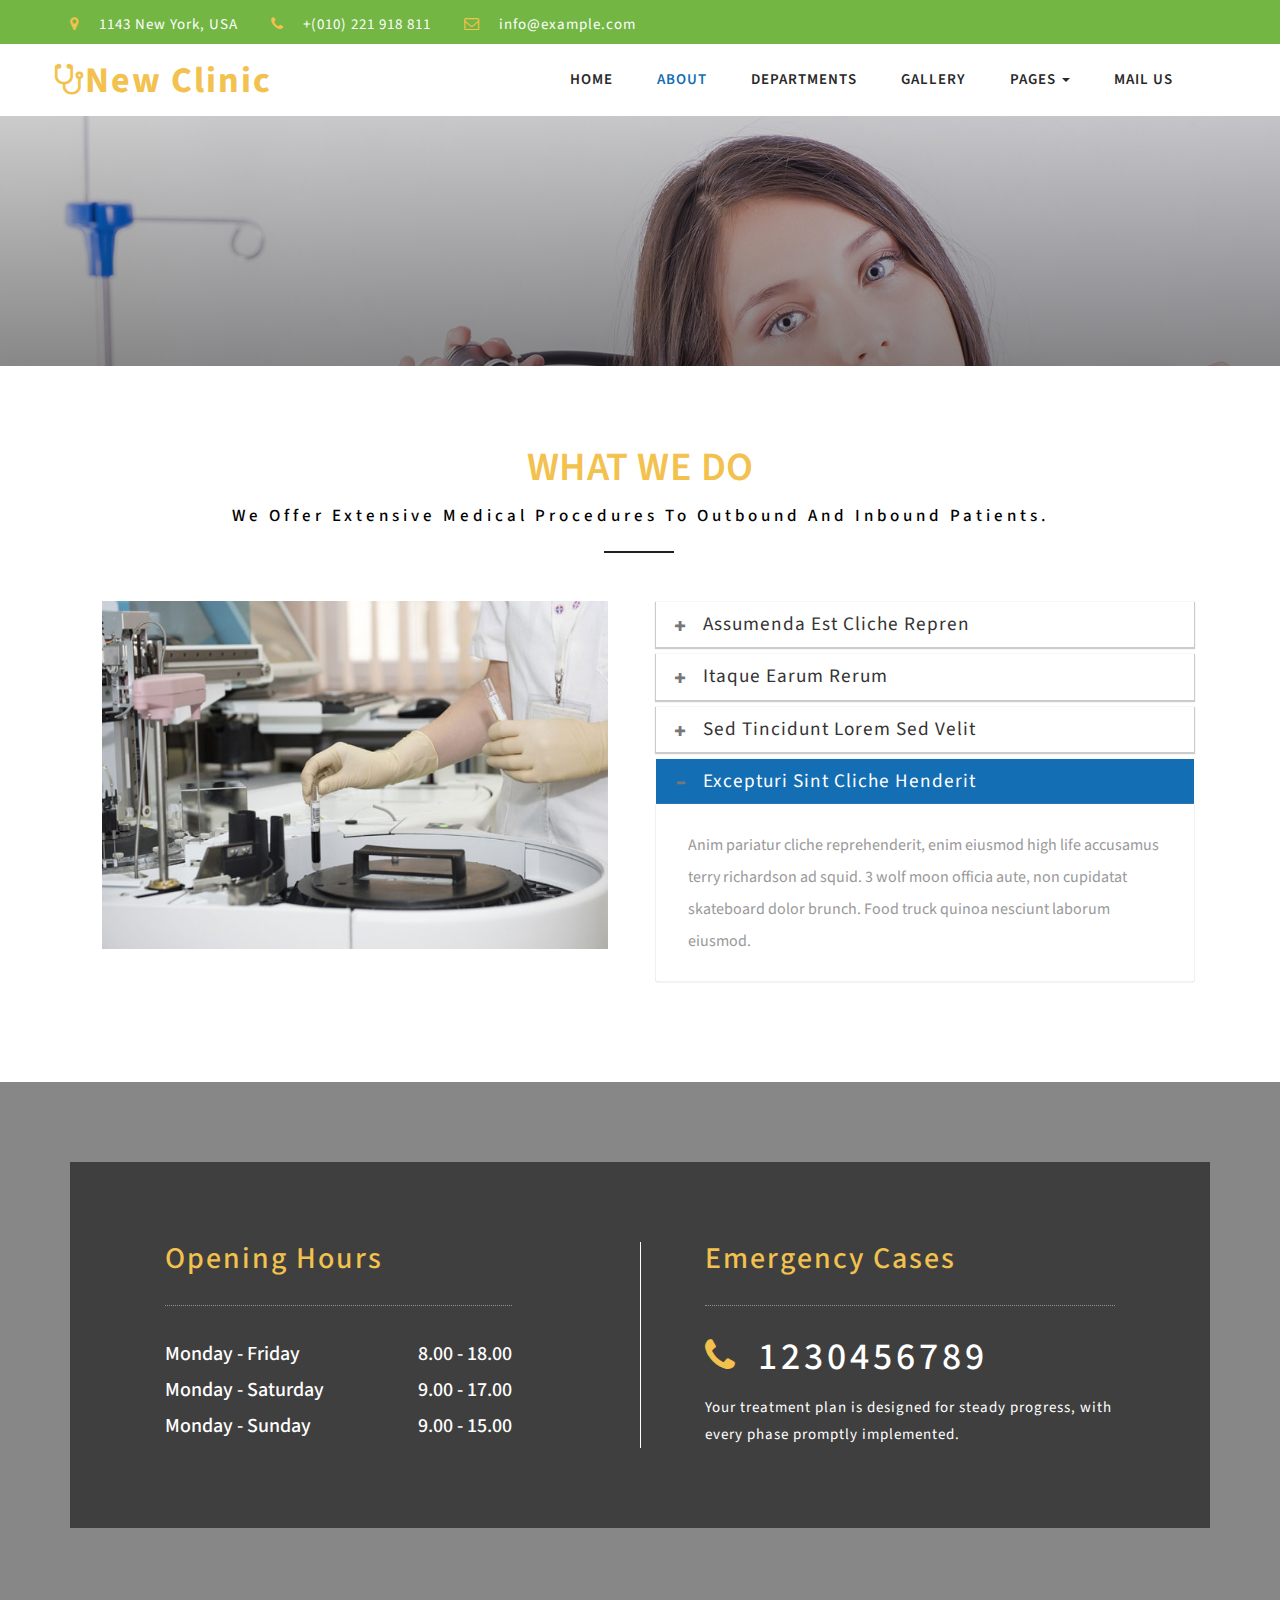
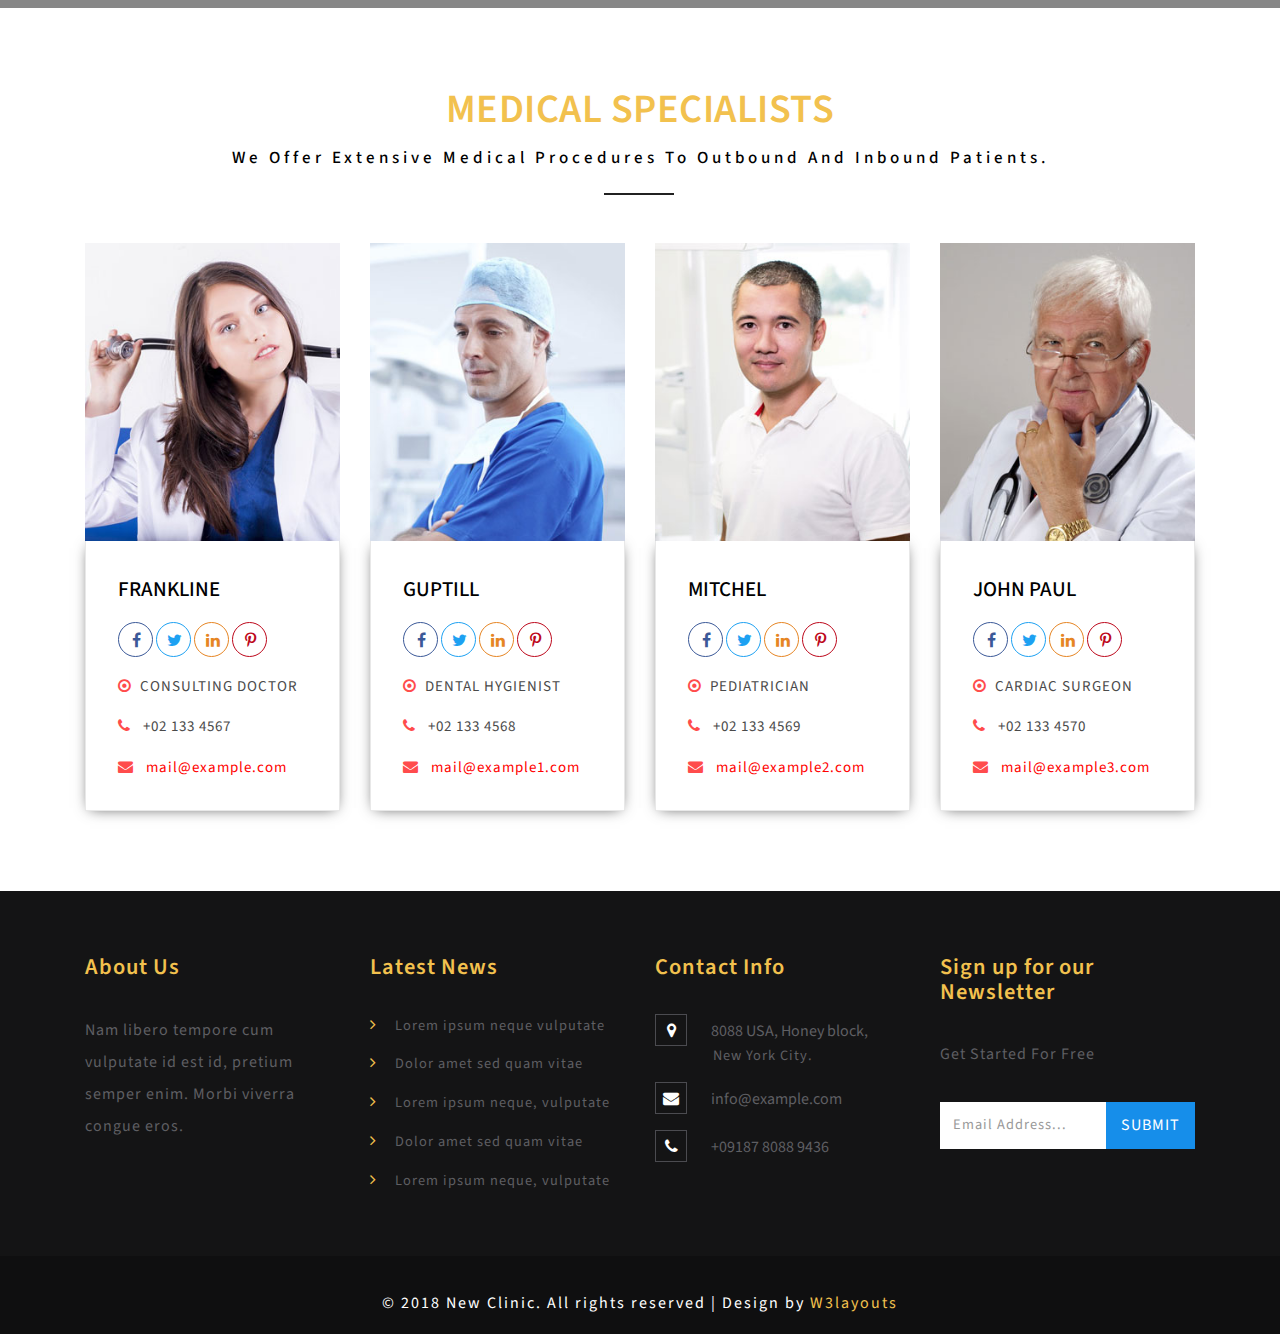
==== about.html @ 9a163ddb "First Commit" ====
<!--
Author: W3layouts
Author URL: http://w3layouts.com
License: Creative Commons Attribution 3.0 Unported
License URL: http://creativecommons.org/licenses/by/3.0/
-->
<!DOCTYPE html>
<html>

<head>
	<title>New Clinic a Medical Category Bootstrap Responsive Web Template | About :: W3layouts </title>
	<!--/tags -->
	<meta name="viewport" content="width=device-width, initial-scale=1">
	<meta http-equiv="Content-Type" content="text/html; charset=utf-8" />
	<meta name="keywords" content="New Clinic Responsive web template, Bootstrap Web Templates, Flat Web Templates, Android Compatible web template,
Smartphone Compatible web template, free webdesigns for Nokia, Samsung, LG, SonyEricsson, Motorola web design" />
	<script type="application/x-javascript">
		addEventListener("load", function () {
			setTimeout(hideURLbar, 0);
		}, false);

		function hideURLbar() {
			window.scrollTo(0, 1);
		}
	</script>
	<!--//tags -->
	<link href="css/bootstrap.css" rel="stylesheet" type="text/css" media="all" />
	<link href="css/style.css" rel="stylesheet" type="text/css" media="all" />
	<link href="css/appointment_style.css" rel="stylesheet" type="text/css" media="all" />
	<link href="css/font-awesome.css" rel="stylesheet">
	<!-- //for bootstrap working -->
	<link href="//fonts.googleapis.com/css?family=Source+Sans+Pro:300,300i,400,400i,600,600i,700" rel="stylesheet">
</head>

<body>
	<!-- header -->
	<div class="header" id="home">
		<div class="top_menu_w3layouts">
<div class="container">
			<div class="header_left">
				<ul>
					<li><i class="fa fa-map-marker" aria-hidden="true"></i> 1143 New York, USA</li>
					<li><i class="fa fa-phone" aria-hidden="true"></i> +(010) 221 918 811</li>
					<li><i class="fa fa-envelope-o" aria-hidden="true"></i> <a href="mailto:info@example.com">info@example.com</a></li>
				</ul>
			</div>
			<!-- <div class="header_right">
				<ul class="forms_right">
					<li><a href="appointment.html"> Make an Appointment</a> </li>
				</ul>
			</div> -->
			<div class="clearfix"> </div>
			</div>
		</div>

		<div class="content white">
			<nav class="navbar navbar-default" role="navigation">
				<div class="container">
					<div class="navbar-header">
						<button type="button" class="navbar-toggle" data-toggle="collapse" data-target="#bs-example-navbar-collapse-1">
					<span class="sr-only">Toggle navigation</span>
					<span class="icon-bar"></span>
					<span class="icon-bar"></span>
					<span class="icon-bar"></span>
				</button>
						<a class="navbar-brand" href="index.html">
							<h1><span class="fa fa-stethoscope" aria-hidden="true"></span>New Clinic </h1>
						</a>
					</div>
					<!--/.navbar-header-->
					<div class="collapse navbar-collapse" id="bs-example-navbar-collapse-1">
						<nav>
							<ul class="nav navbar-nav">
								<li><a href="index.html">Home</a></li>
								<li><a href="about.html" class="active">About</a></li>

								<li><a href="departments.html">Departments</a></li>
								<li><a href="gallery.html">Gallery</a></li>
								<li class="dropdown">
									<a href="#" class="dropdown-toggle" data-toggle="dropdown">Pages <b class="caret"></b></a>
									<ul class="dropdown-menu">
										<li><a href="codes.html">Codes</a></li>
										<li class="divider"></li>
										<li><a href="icons.html">Icons</a></li>
										<li class="divider"></li>

									</ul>
								</li>
								<li><a href="mail.html">Mail Us</a></li>
							</ul>
						</nav>
					</div>
					<!--/.navbar-collapse-->
					<!--/.navbar-->
				</div>
			</nav>
		</div>
	</div>
	<!-- banner -->
<div class="banner_inner_content_agile_w3l">

</div>
	<!--//banner -->
	<!-- about -->
	<div class="about">
		<div class="container">
			<h3 class="heading-agileinfo">What We Do<span>We offer extensive medical procedures to outbound and inbound patients.</span></h3>
			<div class="col-md-6 about-w3right">
				<img src="images/g6.jpg" class="img-responsive" alt="" />
			</div>
			<div class="col-md-6 about-w3left">
				<div class="panel-group" id="accordion" role="tablist" aria-multiselectable="true">
					<div class="panel panel-default">
						<div class="panel-heading" role="tab" id="headingOne">
							<h5 class="panel-title asd">
								<a class="pa_italic collapsed" role="button" data-toggle="collapse" data-parent="#accordion" href="#collapseOne" aria-expanded="false"
								    aria-controls="collapseOne">
								<span class="glyphicon glyphicon-plus" aria-hidden="true"></span><i class="glyphicon glyphicon-minus" aria-hidden="true"></i>assumenda est cliche repren
							</a>
							</h5>
						</div>
						<div id="collapseOne" class="panel-collapse collapse" role="tabpanel" aria-labelledby="headingOne" aria-expanded="false"
						    style="height: 0px;">
							<div class="panel-body panel_text">
								Anim pariatur cliche reprehenderit, enim eiusmod high life accusamus terry richardson ad squid. 3 wolf moon officia aute,
								non cupidatat skateboard dolor brunch. Food truck quinoa nesciunt laborum eiusmod.
							</div>
						</div>
					</div>
					<div class="panel panel-default">
						<div class="panel-heading" role="tab" id="headingTwo">
							<h5 class="panel-title asd">
								<a class="pa_italic collapsed" role="button" data-toggle="collapse" data-parent="#accordion" href="#collapseTwo" aria-expanded="false"
								    aria-controls="collapseTwo">
								<span class="glyphicon glyphicon-plus" aria-hidden="true"></span><i class="glyphicon glyphicon-minus" aria-hidden="true"></i>Itaque earum rerum
							</a>
							</h5>
						</div>
						<div id="collapseTwo" class="panel-collapse collapse" role="tabpanel" aria-labelledby="headingTwo" aria-expanded="false"
						    style="height: 0px;">
							<div class="panel-body panel_text">
								Anim pariatur cliche reprehenderit, enim eiusmod high life accusamus terry richardson ad squid. 3 wolf moon officia aute,
								non cupidatat skateboard dolor brunch. Food truck quinoa nesciunt laborum eiusmod.
							</div>
						</div>
					</div>
					<div class="panel panel-default">
						<div class="panel-heading" role="tab" id="headingThree">
							<h5 class="panel-title asd">
								<a class="pa_italic collapsed" role="button" data-toggle="collapse" data-parent="#accordion" href="#collapseThree" aria-expanded="false"
								    aria-controls="collapseThree">
								<span class="glyphicon glyphicon-plus" aria-hidden="true"></span><i class="glyphicon glyphicon-minus" aria-hidden="true"></i>Sed tincidunt lorem sed velit
							</a>
							</h5>
						</div>
						<div id="collapseThree" class="panel-collapse collapse" role="tabpanel" aria-labelledby="headingThree" aria-expanded="false"
						    style="height: 0px;">
							<div class="panel-body panel_text">
								Anim pariatur cliche reprehenderit, enim eiusmod high life accusamus terry richardson ad squid. 3 wolf moon officia aute,
								non cupidatat skateboard dolor brunch. Food truck quinoa nesciunt laborum eiusmod.
							</div>
						</div>
					</div>
					<div class="panel panel-default">
						<div class="panel-heading" role="tab" id="headingFour">
							<h5 class="panel-title asd">
								<a class="pa_italic" role="button" data-toggle="collapse" data-parent="#accordion" href="#collapseFour" aria-expanded="true"
								    aria-controls="collapseFour">
								<span class="glyphicon glyphicon-plus" aria-hidden="true"></span><i class="glyphicon glyphicon-minus" aria-hidden="true"></i>excepturi sint cliche henderit
							</a>
							</h5>
						</div>
						<div id="collapseFour" class="panel-collapse collapse in" role="tabpanel" aria-labelledby="headingFour" aria-expanded="true">
							<div class="panel-body panel_text">
								Anim pariatur cliche reprehenderit, enim eiusmod high life accusamus terry richardson ad squid. 3 wolf moon officia aute,
								non cupidatat skateboard dolor brunch. Food truck quinoa nesciunt laborum eiusmod.
							</div>
						</div>
					</div>
				</div>
			</div>
			<div class="clearfix"> </div>
		</div>
	</div>
<!-- //about -->
<!-- emergency_cases -->
	<div class="emergency_cases_w3ls">
		<div class="emergency_cases_bt">
			<div class="container">
				<div class="emergency_cases_top">
					<div class="col-md-6 emergency_cases_w3ls_left">
						<h4>Opening Hours</h4>
						<h6>Monday - Friday&nbsp;<span class="eme">8.00 - 18.00</span></h6>
						<h6>Monday - Saturday&nbsp;<span class="eme">9.00 - 17.00</span></h6>
						<h6>Monday - Sunday&nbsp;<span class="eme">9.00 - 15.00</span></h6>
					</div>
					<div class="col-md-6 emergency_cases_w3ls_right">
						<h4>Emergency Cases</h4>
						<h5><i class="fa fa-phone" aria-hidden="true"></i>1230456789</h5>
						<p>Your treatment plan is designed for steady progress, with every phase promptly implemented.</p>
					</div>
					<div class="clearfix"></div>
				</div>
			</div>
		</div>
	</div>
<!-- //emergency_cases -->
<!-- team -->
<div class="team">
	<div class="container">
		<h3 class="heading-agileinfo">Medical Specialists<span>We offer extensive medical procedures to outbound and inbound patients.</span></h3>
		<div class="teamgrids">
			<div class="col-md-3 teamgrid1">
				<img src="images/t1.jpg" class="img-responsive" alt="" />
				<div class="teaminfo">
					<h3>Frankline</h3>
					<div class="team-social">
						<a href="#"><i class="fa fa-facebook"></i></a>
						<a href="#"><i class="fa fa-twitter"></i></a>
						<a href="#"><i class="fa fa-linkedin"></i></a>
						<a href="#"><i class="fa fa-pinterest-p"></i></a>
					</div>
					<p><i class="fa fa-dot-circle-o" aria-hidden="true"></i>CONSULTING DOCTOR</p>
					<p><i class="fa fa-phone" aria-hidden="true"></i> +02 133 4567</p>
					<p><i class="fa fa-envelope" aria-hidden="true"></i><a href="mailto:info@example.com"> mail@example.com</a></p>
				</div>
			</div>
			<div class="col-md-3 teamgrid1">
				<img src="images/t2.jpg" class="img-responsive" alt="" />
				<div class="teaminfo">
					<h3>Guptill</h3>
					<div class="team-social">
						<a href="#"><i class="fa fa-facebook"></i></a>
						<a href="#"><i class="fa fa-twitter"></i></a>
						<a href="#"><i class="fa fa-linkedin"></i></a>
						<a href="#"><i class="fa fa-pinterest-p"></i></a>
					</div>
					<p><i class="fa fa-dot-circle-o" aria-hidden="true"></i>DENTAL HYGIENIST</p>
					<p><i class="fa fa-phone" aria-hidden="true"></i> +02 133 4568</p>
					<p><i class="fa fa-envelope" aria-hidden="true"></i><a href="mailto:info@example.com"> mail@example1.com</a></p>
				</div>
			</div>
			<div class="col-md-3 teamgrid1">
				<img src="images/t3.jpg" class="img-responsive" alt="" />
				<div class="teaminfo">
					<h3>Mitchel</h3>
					<div class="team-social">
						<a href="#"><i class="fa fa-facebook"></i></a>
						<a href="#"><i class="fa fa-twitter"></i></a>
						<a href="#"><i class="fa fa-linkedin"></i></a>
						<a href="#"><i class="fa fa-pinterest-p"></i></a>
					</div>
					<p><i class="fa fa-dot-circle-o" aria-hidden="true"></i>PEDIATRICIAN</p>
					<p><i class="fa fa-phone" aria-hidden="true"></i> +02 133 4569</p>
					<p><i class="fa fa-envelope" aria-hidden="true"></i><a href="mailto:info@example.com"> mail@example2.com</a></p>
				</div>
			</div>
			<div class="col-md-3 teamgrid1">
				<img src="images/t4.jpg" class="img-responsive" alt="" />
				<div class="teaminfo">
					<h3>John Paul</h3>
					<div class="team-social">
						<a href="#"><i class="fa fa-facebook"></i></a>
						<a href="#"><i class="fa fa-twitter"></i></a>
						<a href="#"><i class="fa fa-linkedin"></i></a>
						<a href="#"><i class="fa fa-pinterest-p"></i></a>
					</div>
					<p><i class="fa fa-dot-circle-o" aria-hidden="true"></i>CARDIAC SURGEON</p>
					<p><i class="fa fa-phone" aria-hidden="true"></i> +02 133 4570</p>
					<p><i class="fa fa-envelope" aria-hidden="true"></i><a href="mailto:info@example.com"> mail@example3.com</a></p>
				</div>
			</div>
			<div class="clearfix"></div>
		</div>
	</div>
</div>
<!-- //team -->
<!-- footer -->
	<div class="footer_top_agile_w3ls">
		<div class="container">
			<div class="col-md-3 footer_grid">
				<h3>About Us</h3>
				<p>Nam libero tempore cum vulputate id est id, pretium semper enim. Morbi viverra congue eros.

				</p>

			</div>
			<div class="col-md-3 footer_grid">
				<h3>Latest News</h3>
				<ul class="footer_grid_list">
					<li><i class="fa fa-angle-right" aria-hidden="true"></i>
						<a href="#" data-toggle="modal" data-target="#myModal">Lorem ipsum neque vulputate </a>
					</li>
					<li><i class="fa fa-angle-right" aria-hidden="true"></i>
						<a href="#" data-toggle="modal" data-target="#myModal">Dolor amet sed quam vitae</a>
					</li>
					<li><i class="fa fa-angle-right" aria-hidden="true"></i>
						<a href="#" data-toggle="modal" data-target="#myModal">Lorem ipsum neque, vulputate </a>
					</li>
					<li><i class="fa fa-angle-right" aria-hidden="true"></i>
						<a href="#" data-toggle="modal" data-target="#myModal">Dolor amet sed quam vitae</a>
					</li>
					<li><i class="fa fa-angle-right" aria-hidden="true"></i>
						<a href="#" data-toggle="modal" data-target="#myModal">Lorem ipsum neque, vulputate </a>
					</li>
				</ul>
			</div>
			<div class="col-md-3 footer_grid">
				<h3>Contact Info</h3>
				<ul class="address">
					<li><i class="fa fa-map-marker" aria-hidden="true"></i>8088 USA, Honey block, <span>New York City.</span></li>
					<li><i class="fa fa-envelope" aria-hidden="true"></i><a href="mailto:info@example.com">info@example.com</a></li>
					<li><i class="fa fa-phone" aria-hidden="true"></i>+09187 8088 9436</li>
				</ul>
			</div>
			<div class="col-md-3 footer_grid ">
				<h3>Sign up for our Newsletter</h3>
				<p>Get Started For Free</p>
				<div class="footer_grid_right">

					<form action="#" method="post">
						<input type="email" name="Email" placeholder="Email Address..." required="">
						<input type="submit" value="Submit">
					</form>
				</div>
			</div>
			<div class="clearfix"> </div>

		</div>
	</div>
	<div class="footer_wthree_agile">
		<p>© 2018 New Clinic. All rights reserved | Design by <a href="http://w3layouts.com">W3layouts</a></p>

	</div>
<!-- //footer -->
<!-- bootstrap-modal-pop-up -->
	<div class="modal video-modal fade" id="myModal" tabindex="-1" role="dialog" aria-labelledby="myModal">
		<div class="modal-dialog" role="document">
			<div class="modal-content">
				<div class="modal-header">
					New Clinic
					<button type="button" class="close" data-dismiss="modal" aria-label="Close"><span aria-hidden="true">&times;</span></button>
				</div>
					<div class="modal-body">
						<img src="images/g7.jpg" alt=" " class="img-responsive" />
						<p>Ut enim ad minima veniam, quis nostrum
							exercitationem ullam corporis suscipit laboriosam,
							nisi ut aliquid ex ea commodi consequatur? Quis autem
							vel eum iure reprehenderit qui in ea voluptate velit
							esse quam nihil molestiae consequatur, vel illum qui
							dolorem eum fugiat quo voluptas nulla pariatur.
							<i>" Quis autem vel eum iure reprehenderit qui in ea voluptate velit
								esse quam nihil molestiae consequatur.</i></p>
					</div>
			</div>
		</div>
	</div>
<!-- //bootstrap-modal-pop-up -->
<!-- js -->
	<script type="text/javascript" src="js/jquery-2.1.4.min.js"></script>
	<script>
		$('ul.dropdown-menu li').hover(function () {
			$(this).find('.dropdown-menu').stop(true, true).delay(200).fadeIn(500);
		}, function () {
			$(this).find('.dropdown-menu').stop(true, true).delay(200).fadeOut(500);
		});
	</script>
	<script type="text/javascript" src="js/bootstrap.js"></script>
</body>

</html>
---- css/style.css ----
/*--
Author: W3layouts
Author URL: http://w3layouts.com
License: Creative Commons Attribution 3.0 Unported
License URL: http://creativecommons.org/licenses/by/3.0/
--*/
html,
body {
	margin: 0;
	font-size: 100%;
	background: #fff;
	font-family: 'Source Sans Pro', sans-serif;
}

body a {
	text-decoration: none;
	transition: 0.5s all;
	-webkit-transition: 0.5s all;
	-moz-transition: 0.5s all;
	-o-transition: 0.5s all;
	-ms-transition: 0.5s all;
}

a:hover {
	text-decoration: none;
}

input[type="button"],
input[type="submit"] {
	transition: 0.5s all;
	-webkit-transition: 0.5s all;
	-moz-transition: 0.5s all;
	-o-transition: 0.5s all;
	-ms-transition: 0.5s all;
}

h1,
h2,
h3,
h4,
h5,
h6 {
	margin: 0;
	font-family: 'Source Sans Pro', sans-serif;
}

p {
	letter-spacing: 1px;
	font-size: 1em;
	line-height: 1.9em;
	color: #555;
}

ul {
	margin: 0;
	padding: 0;
}

label {
	margin: 0;
}


/*-- header --*/
/*-- bootstrap-modal-pop-up --*/
.modal-header {
    font-size: 2em;
    color: #F2C14E;
    text-align: center;
    text-transform: uppercase;
    border: 1px solid #fff;
	font-weight:600;
	letter-spacing:4px;
}
.close {
    opacity: 1;
}
.modal-body p {
    color: #999;
    text-align: left;
	padding:2em 2em 1em;
	margin: 0 !important;
	line-height:2em;
    font-size: 14px;
}
.modal-body p i {
    display: block;
    margin: 1em 0;
    color: #212121;
}
.modal-body {
    padding:0;
}
.modal-body img {
    padding: 0em 2em 0 2em;
}
.modal-content {
    border-radius: 0;
}
button.close {
    font-size: 1.5em;
    color:#000;
	outline: none;
}
/*-- //bootstrap-modal-pop-up --*/

/*--header--*/

.header_left {
	float: left;
	margin: .3em 0 0;
}

.header_left ul li {
	display: inline-block;
	margin-right: 2em;
	font-size: 15px;
	color: #fcfeff;
	letter-spacing: 1px;
}

.header_left ul li i {
	padding-right: 1em;
	color: #F2C14E;
}

.header_left ul li a {
	font-size: 15px;
	color: #fcfeff;
	text-decoration: none;
}

.header_left ul li a:hover {
	color: #F2C14E;
}

.header_right {
	float: right;
}

ul.forms_right {
	float: right;
	margin-top: 3px;
}

ul.forms_right {
	float: right;
}

ul.forms_right li a {
	background: #F2C14E;
	color: #fff;
	font-size: 0.9em;
	padding: 0.6em 1em;
	text-transform: uppercase;
	letter-spacing: 1px;
}

ul.forms_right li a:hover {
	background: #fba82b;
}

ul.forms_right li a.active {
	background: #168eea;
}

ul.forms_right li {
	display: inline-block;
	list-style: none;
}

.top_menu_w3layouts {
	padding: 0.5em 0em;
	background: #73b643;
}

.content {
	margin: 0;
	padding: 0px;
}

.content p:last-child {
	margin: 0;
}

.content a.button {
	display: inline-block;
	padding: 10px 20px;
	background: #ff0;
	color: #000;
	text-decoration: none;
}

.content a.button:hover {
	background: #000;
	color: #ff0;
}

.content.title {
	position: relative;
	background: #333;
}

.navbar-nav {
	float: right;
	margin: 0;
}

.content.title h1 span.demo {
	display: inline-block;
	font-size: .5em;
	padding: 10px;
	background: #fff;
	color: #333;
	vertical-align: top;
}

.content.title .back-to-article {
	position: absolute;
	bottom: -20px;
	left: 20px;
}

.content.title .back-to-article a {
	padding: 10px 20px;
	background: #168eea;
	color: #fff;
	text-decoration: none;
}

.content.title .back-to-article a:hover {
	background: #168eea;
}

.content.title .back-to-article a i {
	margin-left: 5px;
}

.content.white {
	background: #fff;
}

.content.black {
	background: #000;
}

.content.black p {
	color: #999;
}

.content.black p a {
	color: #08c;
}

.navbar {
	position: relative;
	min-height: 50px;
	margin-bottom: 0!important;
	border: 1px solid transparent;
}

.navbar-default {
    background-color: #fff;
    border-color: #fff;
    padding: 10px 0;
}
.navbar-brand {
	float: left;
	padding: 0!important;
	font-size: 18px;
	line-height: 0px!important;
	height: 0px!important;

}

.navbar-default a.navbar-brand h1 {
    color: #F2C14E;
    font-weight: 700;
    margin-top: 6px;
    letter-spacing: 2px;
}

.navbar-default .navbar-nav>li>a {
    color: #282828;
    letter-spacing: 1px;
    font-weight: 600;
    text-transform: uppercase;
    font-size: 15px;
    padding: 15px 17px;
}

.navbar-nav>li>a.active {
	color: #146eb4;
	background: none;
}

.navbar-default .navbar-nav>.open>a,
.navbar-default .navbar-nav>.open>a:hover,
.navbar-default .navbar-nav>.open>a:focus {
	color: #146eb4;
	background: none;
}

.navbar-default .navbar-nav>li>a:hover,
.navbar-default .navbar-nav>li>a:focus {
	color: #146eb4;
	background: none;
}

.navbar-default .navbar-brand label {
	color: #36a1f3;
	display: block;
	font-size: 0.3em;
	text-align: center;
	letter-spacing: 1px;
	text-shadow: 0 1px 2px rgba(47, 47, 47, 0.2);
	font-weight: 600;
	text-transform: uppercase;
    letter-spacing: 2px;
}

.navbar-default .navbar-toggle:hover,
.navbar-default .navbar-toggle:focus {
	background-color: #111;
}

.navbar-default .navbar-toggle .icon-bar {
   background-color: #ffffff;
}

.navbar-default .navbar-nav>.active>a:before {
	background: #168eea;
	transform: translateX(0);
	-webkit-transform: translateX(0);
	-moz-transform: translateX(0);
	-o-transform: translateX(0);
	-ms-transform: translateX(0);
}

.navbar-toggle {
	position: relative;
	float: right;
	margin-right: 0;
	padding: 9px 10px;
	margin-top: 8px;
	margin-bottom: 8px;
	background-color: #282828;
	background-image: none;
	border: 1px solid transparent;
	border-radius: 0;
}

.navbar-default .navbar-nav>.active>a,
.navbar-default .navbar-nav>.active>a:hover,
.navbar-default .navbar-nav>.active>a:focus {
	color: #146eb4;
    background: none;
}

.navbar-nav>li {
	float: left;
	margin: 0 5px;
}

.navbar-default .navbar-toggle {
	border-color: #202020;
}

.dropdown-menu .divider {
	height: 0;
	margin: 0;
	overflow: none;
	background: none;
}

.dropdown-menu .divider {
	border-bottom: 1px solid #E8E7EC;
	padding: 0px 0;
}

.main-content {
	padding: 3em 0;
}

.dropdown-menu {
	min-width: 150px;
}

ul.dropdown-menu.sub-menu {
	min-width: 130px;
	top: 77px;
	left: 148px;
	-webkit-animation: fadeinleft 600ms ease-in-out;
	-moz-animation: fadeinleft 600ms ease-in-out;
	-o-animation: fadeinleft 600ms ease-in-out;
	-ms-animation: fadeinleft 600ms ease-in-out;
	animation: fadeinleft 600ms ease-in-out;
}

ul.dropdown-menu:hover a.s-menu {
	background: #373738;
	color: #fff;
}

.dropdown-menu.columns-2 {
	min-width: 400px;
}

.dropdown-menu.columns-3 {
	min-width: 600px;
}

.dropdown-menu li a {
	padding: 8px 15px;
	font-weight: 400;
	letter-spacing: 1px;
}

.dropdown-menu {
	border-radius: 0px;
}

.multi-column-dropdown {
	list-style: none;
}

.multi-column-dropdown li a {
	display: block;
	clear: both;
	line-height: 1.428571429;
	color: #333;
	white-space: normal;
}

.dropdown-menu>li>a:hover,
.dropdown-menu>li>a:focus {
	color: #168eea;
	text-decoration: none;
	background-color: #f5f5f5;
}

.multi-column-dropdown li a:hover {
	text-decoration: none;
	color: #168eea;
	background: none;
}

b.fa.fa-caret-right {
	vertical-align: middle;
	margin-left: 2em;
}

@media (max-width:767px) {
	.dropdown-menu.multi-column {
		min-width: 240px !important;
		overflow-x: hidden;
	}
	.navbar-nav {
		float: left;
		margin: 0;
		margin-left: 0em;
		width: 100%;
		background: #eee;
		margin-top: 1em;
	}
}


/*-- banner --*/

.carousel .item {
	background: -webkit-linear-gradient(rgba(23, 22, 23, 0.2), rgba(23, 22, 23, 0.5)), url(../images/2.jpg) no-repeat;
	background: -moz-linear-gradient(rgba(23, 22, 23, 0.2), rgba(23, 22, 23, 0.5)), url(../images/2.jpg) no-repeat;
	background: -ms-linear-gradient(rgba(23, 22, 23, 0.2), rgba(23, 22, 23, 0.5)), url(../images/2.jpg) no-repeat;
	background: linear-gradient(rgba(23, 22, 23, 0.2), rgba(23, 22, 23, 0.5)), url(../images/2.jpg) no-repeat;
	background-size: cover;
}

.carousel .item.item2 {
	background: -webkit-linear-gradient(rgba(23, 22, 23, 0.2), rgba(23, 22, 23, 0.5)), url(../images/1.jpg) no-repeat;
	background: -moz-linear-gradient(rgba(23, 22, 23, 0.2), rgba(23, 22, 23, 0.5)), url(../images/1.jpg) no-repeat;
	background: -ms-linear-gradient(rgba(23, 22, 23, 0.2), rgba(23, 22, 23, 0.5)), url(../images/1.jpg) no-repeat;
	background: linear-gradient(rgba(23, 22, 23, 0.2), rgba(23, 22, 23, 0.5)), url(../images/1.jpg) no-repeat;
	background-size: cover;
}

.carousel .item.item3 {
	background: -webkit-linear-gradient(rgba(23, 22, 23, 0.2), rgba(23, 22, 23, 0.5)), url(../images/3.jpg) no-repeat;
	background: -moz-linear-gradient(rgba(23, 22, 23, 0.2), rgba(23, 22, 23, 0.5)), url(../images/3.jpg) no-repeat;
	background: -ms-linear-gradient(rgba(23, 22, 23, 0.2), rgba(23, 22, 23, 0.5)), url(../images/3.jpg) no-repeat;
	background: linear-gradient(rgba(23, 22, 23, 0.2), rgba(23, 22, 23, 0.5)), url(../images/3.jpg) no-repeat;
	background-size: cover;
}

.carousel .item.item4 {
	background: -webkit-linear-gradient(rgba(23, 22, 23, 0.2), rgba(23, 22, 23, 0.5)), url(../images/4.jpg) no-repeat;
	background: -moz-linear-gradient(rgba(23, 22, 23, 0.2), rgba(23, 22, 23, 0.5)), url(../images/4.jpg) no-repeat;
	background: -ms-linear-gradient(rgba(23, 22, 23, 0.2), rgba(23, 22, 23, 0.5)), url(../images/4.jpg) no-repeat;
	background: linear-gradient(rgba(23, 22, 23, 0.2), rgba(23, 22, 23, 0.5)), url(../images/4.jpg) no-repeat;
	background-size: cover;
}

.carousel .item.item5 {
	background: -webkit-linear-gradient(rgba(23, 22, 23, 0.2), rgba(23, 22, 23, 0.5)), url(../images/4.jpg) no-repeat;
	background: -moz-linear-gradient(rgba(23, 22, 23, 0.2), rgba(23, 22, 23, 0.5)), url(../images/4.jpg) no-repeat;
	background: -ms-linear-gradient(rgba(23, 22, 23, 0.2), rgba(23, 22, 23, 0.5)), url(../images/4.jpg) no-repeat;
	background: linear-gradient(rgba(23, 22, 23, 0.2), rgba(23, 22, 23, 0.5)), url(../images/4.jpg) no-repeat;
	background-size: cover;
}

.carousel-caption h2,
.carousel-caption h3 {
	font-size: 3em;
	font-weight: 100;
	letter-spacing: 2px;
	text-transform: uppercase;
}

.carousel-caption h2 span, .carousel-caption h3 span {
    font-weight: 700;
    color: #F2C14E;
}

.carousel-caption p {
	letter-spacing: 7px;
	font-size: 1.1em;
	font-weight: 300;
	color: #fff;
	margin: 1em 0 1em 0;
}
.carousel-caption h6 {
    font-size: 17px;
    line-height: 1.8em;
    margin: 0 auto;
    width: 76%;
    letter-spacing: 2px;
}
.carousel-caption a {
	color: #fff;
	letter-spacing: 1px;
	padding: 11px 20px;
	background: none;
	font-size: 0.9em;
	border-radius: 0;
	border: 1px solid #fff;
}

.carousel-caption a:hover {
	background: #F2C14E;
	border: 1px solid #F2C14E;
}

.codes {
	padding: 5em 0;
	background: #fff;
}

.codes.agileitsbg2 {
	background: #E74C3C;
	background-image: -webkit-linear-gradient(#ff9d2f, #ff6126);
	background-image: -moz-linear-gradient(#ff9d2f, #ff6126);
	background-image: -ms-linear-gradient(#ff9d2f, #ff6126);
	background-image: linear-gradient(#ff9d2f, #ff6126);
	padding-bottom: 10em;
}

.codes.agileitsbg3 {
	background: #3498DB;
	padding-bottom: 10em;
}

.codes.agileitsbg4 {
	background: #2ECC71;
	padding-bottom: 10em;
}

.carousel.slide.grid_3.grid_4 {
	border-top: 10px solid #3ACFD5;
	border-bottom: 10px solid #3a4ed5;
	-webkit-box-sizing: border-box;
	-moz-box-sizing: border-box;
	box-sizing: border-box;
	background-position: 0 0, 100% 0;
	background-repeat: no-repeat;
	-webkit-background-size: 10px 100%;
	-moz-background-size: 10px 100%;
	background-size: 10px 100%;
	background-image: url([data-uri]Ã¢â‚¬Â¦0iMSIgaGVpZ2h0PSIxIiBmaWxsPSJ1cmwoI2xlc3NoYXQtZ2VuZXJhdGVkKSIgLz48L3N2Zz4=), url([data-uri]Ã¢â‚¬Â¦0iMSIgaGVpZ2h0PSIxIiBmaWxsPSJ1cmwoI2xlc3NoYXQtZ2VuZXJhdGVkKSIgLz48L3N2Zz4=);
	background-image: -webkit-linear-gradient(top, #3acfd5 0%, #3a4ed5 100%), -webkit-linear-gradient(top, #3acfd5 0%, #3a4ed5 100%);
	background-image: -moz-linear-gradient(top, #3acfd5 0%, #3a4ed5 100%), -moz-linear-gradient(top, #3acfd5 0%, #3a4ed5 100%);
	background-image: -o-linear-gradient(top, #3acfd5 0%, #3a4ed5 100%), -o-linear-gradient(top, #3acfd5 0%, #3a4ed5 100%);
	background-image: linear-gradient(to bottom, #3acfd5 0%, #3a4ed5 100%), linear-gradient(to bottom, #3acfd5 0%, #3a4ed5 100%);
}

.carousel-indicators {
	bottom: 5%;
	left: 50%;
}

.carousel-caption {
	position: inherit;
	min-height: 680px!important;
	padding-top: 15em;
	text-align: center;
}

.carousel-control {
	line-height: 32em;
}


/*-- //banner --*/
/* about */
.heading-agileinfo {
    font-weight: 600;
    letter-spacing: .5px;
    font-size: 40px;
    margin-bottom: 1.9em;
    text-align: center;
    /* color: #F2C14E; */
    color: #F2C14E;
    text-transform: uppercase;
    position: relative;
    margin-top: 0;
}
.heading-agileinfo span {
    display: block;
    font-size: 17px!important;
    margin-top: 1em;
    letter-spacing: 4px;
    text-transform: capitalize;
    color: #000000;
    font-weight: 500;
}
.heading-agileinfo span:after {
    content: '';
    background: #212121;
    height: 2px;
    width: 70px;
    position: absolute;
    top: 132%;
    right: 47%;
}
a.wthree-.about-link {
    color: #fff;
    border: 1px solid #03afdd;
    background: #03afdd;
    border-radius: 0;
    padding: 0.5em 2.5em;
    outline: none;
    font-size: 1em;
    margin: 4% auto 0;
    font-weight: 600;
    letter-spacing: 4px;
    display: inline-block;
    text-transform: uppercase;
}

.agileits-about-grid p {
    width: 80%;
    margin: 0 auto;
    font-size: 15px;
    line-height: 1.8em;
    color: #999;
}
.agileits-about-grid1 {
    /* border: 1px solid #000; */
    background: #00e6ff;
}
.agileits-about-grid2 {
    /* border: 1px solid #000; */
    border-left: none;
    border-right: none;
    background: #c13737;
}
.agileits-about-grid3 {
    /* border: 1px solid #000; */
    background: #9300ff;
}
.agile-about{
	padding:5em 0;
}

/* //about */


/* about-bottom */
.agileits-about-btm {
    padding: 0em 0;
}
.ab1 {
    padding: 2em;
}
.ab1 span {
    color: #000;
    font-size: 2em;
}
h4.agileinfo-head {
    color:#F2C14E;
    text-transform: capitalize;
    font-weight: 600;
    margin: 0.7em 0;
    font-size: 1.8em;
}

.ab1 h5 {
    color: #000;
    font-size: 1em;
    text-transform: uppercase;
    font-weight: 600;
    margin: 1em 0 0.2em;
}
.ab1 p {
    color: #fff;
    font-size: 15px;
    line-height: 1.8em;
    margin: 10px 0 0;
}


/* //about-bottom */
.emergency_cases_w3ls{
    text-align: center;
    background: url(../images/1.jpg) no-repeat 0px 0px;
    background-size: cover;
    -webkit-background-size: cover;
    -moz-background-size: cover;
    -o-background-size: cover;
    -ms-background-size: cover;
	background-attachment:fixed;
}
.emergency_cases_bt {
    background: rgba(0, 0, 0, 0.47);
	padding: 5em 0;
}
.emergency_cases_w3ls h4 {
    font-size: 30px;
    color: #F2C14E;
    letter-spacing: 2px;
    text-align: left;
    margin-bottom: 1em;
    padding-bottom: 1em;
    border-bottom: 1px dotted #968e8e;
}
.emergency_cases_w3ls h6 {
    font-size: 20px;
    color: #fff;
    text-align: left;
    line-height: 36px;
}
.emergency_cases_w3ls_right i {
    padding-right: 0.5em;
    color: #F2C14E;
}
span.eme {
    float: right;
}
.emergency_cases_w3ls p {
    font-size: 15px;
    text-align: left;
    line-height: 1.8em;
    color: #fff;
	margin-top:1em;
}
.emergency_cases_w3ls_right {
    padding-left: 4em;
    border-left: 1px solid #fff;
}
.emergency_cases_top {
    padding: 5em;
    background: rgba(0, 0, 0, 0.53);
}
.emergency_cases_w3ls_left {
    padding-right: 8em;
}
.emergency_cases_w3ls_right {
    padding-left: 4em;
}
.emergency_cases_w3ls h5 {
    font-size: 38px;
    text-align: left;
    color: #fff;
    letter-spacing: 4px;
}
/* services */
.heading h3 {
    font-size: 45px;
	text-align:center;
    text-transform: uppercase;
    color: #000;
}
.heading p {
    text-align: center;
    color: #000;
    line-height: 26px;
    width: 60%;
    margin: 0 auto;
    margin-bottom: 50px;
}
.grid1 {
    text-align: center;
    background: #e0e0e0;
    background: #ffc107;
	background:#fff;
    padding: 25px 40px;
    -webkit-box-shadow: 0 0 40px #aaa;
    -moz-box-shadow: 0 0 40px #aaa;
    box-shadow: 0 0 40px #aaa;
    -webkit-transition: all 0.5s;
    -moz-transition: all 0.5s;
    transition: all 0.5s;
    -o-transition: all 0.5s;
    -ms-transition: all 0.5s;
	-webkit-box-shadow:0px 1px 8px 0px rgba(158, 158, 158, 0.75);
	-moz-box-shadow:0px 1px 8px 0px rgba(158, 158, 158, 0.75);
	box-shadow:0px 1px 8px 0px rgba(158, 158, 158, 0.75);
}
.grid1:hover {
    background: #12ccc3;
}
.grid1 h4 {
    font-size: 20px;
    text-transform: uppercase;
    margin: 25px 0 20px;
    color: #F2C14E;
    font-weight: 600;
}
.grid1 p {
    font-size: 14px;
    letter-spacing: .5px;
    color: #6b6b6b;
}
.services {
    padding: 5em 0;
}
.services .heading h3 ,.services .heading p{
    color: #fff;
}
.services-top-grids {
    margin-bottom: 30px;
}
.grid1 i.fa {
    font-size: 40px;
    color: #146eb4;
}
/* //services */
/*-- /testimonials --*/

.carousel.slide.two .item {
	background: none!important;
}

.tesimonials {
	text-align: center;
    background: url(../images/3.jpg) no-repeat 0px 0px;
    background-size: cover;
    -webkit-background-size: cover;
    -moz-background-size: cover;
    -o-background-size: cover;
    -ms-background-size: cover;
    background-attachment: fixed;

}
.tesimonials_tp {
    background: rgba(0, 0, 0, 0.47);
	padding: 5em 0;
}
#quote-carousel {
    margin-bottom: 0;
    padding: 40px 40px 30px 40px;
    background: rgba(41, 41, 41, 0.73);
}


/* Control buttons  */

#quote-carousel .carousel-control {
	background: none;
	color: #fff;
	font-size: 2em;
	text-shadow: none;
	margin-top: 0px;
	line-height: 280px;
}


/* Previous button  */

#quote-carousel .carousel-control.left {
	left: -116px;
}


/* Next button  */

#quote-carousel .carousel-control.right {
	right: -116px !important;
}


/* Changes the position of the indicators */

#quote-carousel .carousel-indicators {
	left: 34%;
	top: auto;
	bottom: -26px;
	margin-right: -19px;
}


/* Changes the color of the indicators */

#quote-carousel .carousel-indicators li {
	background: #F2C14E;
	width: 12px;
	height: 12px;
	margin: 0 2px;
}

#quote-carousel .carousel-indicators .active {
	background: #fff;
	width: 12px;
	height: 12px;
}

#quote-carousel img {
	box-shadow: 0 1px 2px 1px rgba(0, 0, 0, 0.1);
	-webkit-box-shadow: 0 1px 2px 1px rgba(0, 0, 0, 0.1);
	-moz-box-shadow: 0 1px 2px 1px rgba(0, 0, 0, 0.1);
	-o-box-shadow: 0 1px 2px 1px rgba(0, 0, 0, 0.1);
	border-radius: 50%;
	-webkit-border-radius: 50%;
	-o-border-radius: 50%;
	-moz-border-radius: 50%;
}


/* End carousel */

.item blockquote {
	border-left: none;
	margin: 0;
}

.item blockquote img {
	margin-bottom: 10px;
}

.item blockquote p:before {
	content: "\f10d";
	font-family: 'Fontawesome';
	float: left;
	margin-right: 10px;
	color: #F2C14E;
	font-size: 2em;
}
h3.heading-agileinfo.te {
    color: #fff;
}
.test_img_info p {
	color: #fff;
	margin-bottom: 1em;
}

.test_img_info h6 {
	color: #F2C14E;
	font-size: 1.1em;
	font-weight: 600;
	margin-bottom: 2em;
}


/**
  MEDIA QUERIES
*/


/* Small devices (tablets, 768px and up) */

@media (min-width: 768px) {
	#quote-carousel {
		margin-bottom: 0;
		padding: 40 40px 30px 40px;
	}
}


/* Small devices (tablets, up to 768px) */

@media (max-width: 768px) {
	/* Make the indicators larger for easier clicking with fingers/thumb on mobile */
	#quote-carousel .carousel-indicators {
		bottom: -20px !important;
	}
	#quote-carousel .carousel-indicators li {
		display: inline-block;
		margin: 0px 5px;
		width: 15px;
		height: 15px;
	}
	#quote-carousel .carousel-indicators li.active {
		margin: 0px 5px;
		width: 20px;
		height: 20px;
	}
}


/*-- //testimonials --*/
/*-- /grid_info --*/

.grid_info {
	text-align: center;
	padding: 2em 1em;
	background: #fff;
	box-shadow: 0 1px 2px 1px rgba(0, 0, 0, 0.1);
	-webkit-box-shadow: 0 1px 2px 1px rgba(0, 0, 0, 0.1);
	-moz-box-shadow: 0 1px 2px 1px rgba(0, 0, 0, 0.1);
	-o-box-shadow: 0 1px 2px 1px rgba(0, 0, 0, 0.1);
	width: 32%;
}

.grid_info:nth-child(2) {
	margin: 0 2%;
}

.icon_info span {
	height: 90px;
	width: 90px;
	background: #fff;
	box-shadow: 0 1px 2px 1px rgba(0, 0, 0, 0.1);
	-webkit-box-shadow: 0 1px 2px 1px rgba(0, 0, 0, 0.1);
	-moz-box-shadow: 0 1px 2px 1px rgba(0, 0, 0, 0.1);
	-o-box-shadow: 0 1px 2px 1px rgba(0, 0, 0, 0.1);
	border-radius: 50%;
	-webkit-border-radius: 50%;
	-o-border-radius: 50%;
	-moz-border-radius: 50%;
	border: 5px solid #fafafa;
	line-height: 85px;
	font-size: 2em;
	color: #F2C14E;
}
.icon_info h5 {
    font-size: 1.4em;
    color: #F2C14E;
    margin: 1em 0;
    letter-spacing: 2px;
    font-weight: 600;
}
a.read-agileits {
    display: inline-block;
    text-decoration: none;
    margin-top: 1em;
    letter-spacing: 2px;
    font-weight: 600;
    font-size: 18px;
    color: #146eb4;
}
a.read-agileits:hover {
    color: #F2C14E;
}
.icon_info p {
	color: #666;
}
.banner-bottom {
    padding: 5em 0;
}

/*-- //grid_info --*/
/*-- /inner_page --*/

.banner_inner_content_agile_w3l {
	background: -webkit-linear-gradient(rgba(23, 22, 23, 0.2), rgba(23, 22, 23, 0.5)), url(../images/2.jpg) no-repeat;
	background: -moz-linear-gradient(rgba(23, 22, 23, 0.2), rgba(23, 22, 23, 0.5)), url(../images/2.jpg) no-repeat;
	background: -ms-linear-gradient(rgba(23, 22, 23, 0.2), rgba(23, 22, 23, 0.5)), url(../images/2.jpg) no-repeat;
	background: linear-gradient(rgba(23, 22, 23, 0.2), rgba(23, 22, 23, 0.5)), url(../images/2.jpg) no-repeat;
	background-size: cover;
	min-height: 250px;
}
/*-- contact-page --*/

.product-top h3 {
	font-size: 2em;
}
/*-- team --*/
.team-social {
    -webkit-transition: all 0.5s;
    -moz-transition: all 0.5s;
    transition: all 0.5s;
    -o-transition: all 0.5s;
    -ms-transition: all 0.5s;
    margin-bottom: 1em;
}
.team-social a i {
    color: #000;
    font-size: 16px;
    padding: 10px;
    width: 35px;
    height: 35px;
    line-height: 15px;
    text-align: center;
    border-radius: 50%;
	-webkit-border-radius:50%;
	-o-border-radius:50%;
	-moz-border-radius:50%;
	-ms-border-radius:50%;
}

.team i.fa.fa-facebook {
    color: #3b5998;
    border: 1px solid #3b5998;
}

.team i.fa.fa-facebook:hover {
    color: #fff;
    background: #3b5998;
    border: 1px solid #3b5998;
    -webkit-transition: all 1s;
    -moz-transition: all 1s;
    transition: 1s all;
    -o-transition: all 1s;
    -ms-transition: all 1s;
}
.team i.fa.fa-twitter {
    color: #1da1f2;
    border: 1px solid #1da1f2;
}
.team i.fa.fa-twitter:hover {
    color: #fff;
    background: #1da1f2;
    border: 1px solid #1da1f2;
    -webkit-transition: all 1s;
    -moz-transition: all 1s;
    transition: 1s all;
    -o-transition: all 1s;
    -ms-transition: all 1s;
}
.team i.fa.fa-linkedin {
    color: #e68523;
    border: 1px solid #e68523;
}
.team i.fa.fa-linkedin:hover {
    color: #fff;
    background: #e68523;
    border: 1px solid #e68523;
    -webkit-transition: all 1s;
    -moz-transition: all 1s;
    transition: 1s all;
    -o-transition: all 1s;
    -ms-transition: all 1s;
}
.team i.fa.fa-pinterest-p {
    color: #bd081c;
    border: 1px solid #bd081c;
}
.team i.fa.fa-pinterest-p:hover {
    color: #fff;
    background: #bd081c;
    border: 1px solid #bd081c;
    -webkit-transition: all 1s;
    -moz-transition: all 1s;
    transition: 1s all;
    -o-transition: all 1s;
    -ms-transition: all 1s;
}
.teamgrids p {
    color: #4a4a4a;
    font-size: 15px;
    margin: .8em 0;
    letter-spacing: 1px;
}
.teamgrid1 i.fa {
    color: #ff4c4c;
    font-size: 1em;
    padding-right: .5em;
}
.teamgrid1 h3 {
    color: #000;
    text-transform: uppercase;
    margin: 1em 0;
    font-size: 21px;
}
.team{
	padding:5em 0;
}
.teaminfo {
    border: 1px solid #e8e8e8;
    padding: 1em 2em;
    border-top: transparent;
	-webkit-box-shadow: 0px 2px 14px -5px rgba(0,0,0,0.75);
	-moz-box-shadow: 0px 2px 14px -5px rgba(0,0,0,0.75);
	box-shadow: 0px 2px 14px -5px rgba(0,0,0,0.75);
}
/*-- //team --*/
.about {
    padding: 5em 0;
}
.about h3.w3l-titles:before {
    left: 33%;
}
.about h3.w3l-titles:after {
    right: 33%;
}
.about-w3right {
    padding: 0 2em;
}
.about-w3left img {
    width: 100%;
}
/*-- panel --*/
.pa_italic i {
    left: -1.5em;
	font-size: 11px;
}
.pa_italic span {
    display: none;
}
.collapsed span {
    display: inline-block;
    left: -1.5em;
	font-size: 11px;
}
.collapsed i {
    display: none;
}
.panel-heading {
    padding:0;
}
.panel-title {
    font-size: 1.2em;
    color: #333;
    text-transform: capitalize;
    text-decoration: none;
    font-weight: 400;
    letter-spacing: 1px;
}
.panel-title a.pa_italic.collapsed {
    background: #fff;
    color: #333;
	-webkit-box-shadow:0px 1px 1px 1px #ccc;
	-moz-box-shadow:0px 1px 1px 1px #ccc;
	-o-box-shadow:0px 1px 1px 1px #ccc;
	-ms-box-shadow:0px 1px 1px 1px #ccc;
    box-shadow:0px 1px 1px 1px #ccc;
}
.panel-title a {
    background: #146eb4;
	color:#fff;
	text-decoration: none;
    display: block;
    padding: 12px 35px;
}
.panel-default {
    border-color: #FFF;
	background: #f5f5f5;
}
.panel-default > .panel-heading {
    color: #212121;
    background-color: #fff;
}
.panel-body {
    padding: 1.5em 2em;
    font-size: 1em;
    line-height: 2em;
    color: #999;
	border-top-color: transparent;
	-webkit-box-shadow: 0px 0px 1px #aaa;
	-moz-box-shadow: 0px 0px 1px #aaa;
    box-shadow: 0px 0px 1px #aaa;
    background: #fff;
}
a.pa_italic label {
    cursor: pointer;
	font-weight:500;
}
a.pa_italic:focus {
    outline: none;
    text-decoration: none;
}
.panel-default > .panel-heading + .panel-collapse > .panel-body {
    border-top-color: #fff;
}
/*-- //panel --*/
/*-- icons --*/
.codes a {
    color: #999;
}
.icon-box {
    padding: 8px 15px;
    background:rgba(149, 149, 149, 0.18);
    margin: 1em 0 1em 0;
    border: 5px solid #ffffff;
    text-align: left;
    -moz-box-sizing: border-box;
    -webkit-box-sizing: border-box;
    box-sizing: border-box;
    font-size: 13px;
    transition: 0.5s all;
    -webkit-transition: 0.5s all;
    -o-transition: 0.5s all;
    -ms-transition: 0.5s all;
    -moz-transition: 0.5s all;
    cursor: pointer;
}
.icon-box:hover {
    background: #000;
	transition:0.5s all;
	-webkit-transition:0.5s all;
	-o-transition:0.5s all;
	-ms-transition:0.5s all;
	-moz-transition:0.5s all;
}
.icon-box:hover i.fa {
	color:#fff !important;
}
.icon-box:hover a.agile-icon {
	color:#fff !important;
}
.codes .bs-glyphicons li {
    float: left;
    width: 12.5%;
    height: 115px;
    padding: 10px;
    line-height: 1.4;
    text-align: center;
    font-size: 12px;
    list-style-type: none;
}
.codes .bs-glyphicons .glyphicon {
    margin-top: 5px;
    margin-bottom: 10px;
    font-size: 24px;
}
.codes .glyphicon {
    position: relative;
    top: 1px;
    display: inline-block;
    font-family: 'Glyphicons Halflings';
    font-style: normal;
    font-weight: 400;
    line-height: 1;
    -webkit-font-smoothing: antialiased;
    -moz-osx-font-smoothing: grayscale;
	color: #777;
}
.codes .bs-glyphicons .glyphicon-class {
    display: block;
    text-align: center;
    word-wrap: break-word;
}
h3.icon-subheading {
    font-size: 28px;
    color: #F2C14E !important;
    margin: 30px 0 15px;
    font-weight: 700;
    letter-spacing: 2px;
}
h3.agileits-icons-title {
    text-align: center;
    font-size: 33px;
    color: #222222;
    font-weight: 700;
    letter-spacing: 2px;
}
.icons a {
    color: #999;
}
.icon-box i {
    margin-right: 10px !important;
    font-size: 20px !important;
    color: #282a2b !important;
}
.bs-glyphicons li {
    float: left;
    width: 18%;
    height: 115px;
    padding: 10px;
    line-height: 1.4;
    text-align: center;
    font-size: 12px;
    list-style-type: none;
    background:rgba(149, 149, 149, 0.18);
    margin: 1%;
}
.bs-glyphicons .glyphicon {
    margin-top: 5px;
    margin-bottom: 10px;
    font-size: 24px;
	color: #282a2b;
}
.glyphicon {
    position: relative;
    top: 1px;
    display: inline-block;
    font-family: 'Glyphicons Halflings';
    font-style: normal;
    font-weight: 400;
    line-height: 1;
    -webkit-font-smoothing: antialiased;
    -moz-osx-font-smoothing: grayscale;
	color: #777;
}
.bs-glyphicons .glyphicon-class {
    display: block;
    text-align: center;
    word-wrap: break-word;
	    color: #777;
}
@media (max-width:991px){
	h3.agileits-icons-title {
		font-size: 28px;
	}
	h3.icon-subheading {
		font-size: 22px;
	}
}
@media (max-width:768px){
	h3.agileits-icons-title {
		font-size: 28px;
	}
	h3.icon-subheading {
		font-size: 25px;
	}
	.row {
		margin-right: 0;
		margin-left: 0;
	}
	.icon-box {
		margin: 0;
	}
}
@media (max-width: 640px){
	.icon-box {
		float: left;
		width: 50%;
	}
}
@media (max-width: 480px){
	.bs-glyphicons li {
		width: 31%;
	}
}
@media (max-width: 414px){
	h3.agileits-icons-title {
		font-size: 23px;
	}
	h3.icon-subheading {
		font-size: 22px;
	}
	.bs-glyphicons li {
		width: 31.33%;
	}
}
@media (max-width: 384px){
	.icon-box {
		float: none;
		width: 100%;
	}
}
/*-- //icons --*/
.w3_wthree_agileits_icons.main-grid-border {
    padding: 5em 0;
}
/*--Typography--*/
.well {
    font-weight: 300;
    font-size: 14px;
}
.list-group-item {
    font-weight: 300;
    font-size: 14px;
}
li.list-group-item1 {
    font-size: 14px;
    font-weight: 300;
}
.typo p {
    font-size: 14px;
    font-weight: 300;
}
.show-grid [class^=col-] {
    background: #fff;
	text-align: center;
	margin-bottom: 10px;
	line-height: 2em;
	border: 10px solid #f0f0f0;
}
.show-grid [class*="col-"]:hover {
	background: #e0e0e0;
}
.grid_3{
	margin-bottom:2em;
}
.xs h3, h3.m_1{
	color:#000;
	font-size:1.7em;
	font-weight:300;
	margin-bottom: 1em;
}
.grid_3 p{
	color: #999;
	font-size: 0.85em;
	margin-bottom: 1em;
	font-weight: 300;
}
.grid_4{
	background:none;
	margin-top:50px;
}
.label {
	font-weight: 300 !important;
	border-radius:4px;
}
.grid_5{
	background:none;
	padding:2em 0;
}
.grid_5 h3, .grid_5 h2, .grid_5 h1, .grid_5 h4, .grid_5 h5, h3.hdg, h3.bars {
    margin-bottom: 1em;
    color: #F2C14E;
    font-weight: 700;
    font-size: 30px;
    letter-spacing: 2px;
}
.table > thead > tr > th, .table > tbody > tr > th, .table > tfoot > tr > th, .table > thead > tr > td, .table > tbody > tr > td, .table > tfoot > tr > td {
	border-top: none !important;
}
.tab-content > .active {
	display: block;
	visibility: visible;
}
.pagination > .active > a, .pagination > .active > span, .pagination > .active > a:hover, .pagination > .active > span:hover, .pagination > .active > a:focus, .pagination > .active > span:focus {
	z-index: 0;
}
.badge-primary {
	background-color: #03a9f4;
}
.badge-success {
	background-color: #fb5710;
}
.badge-warning {
	background-color: #ffc107;
}
.badge-danger {
	background-color: #e51c23;
}
.grid_3 p{
	line-height: 2em;
	color: #888;
	font-size: 0.9em;
	margin-bottom: 1em;
	font-weight: 300;
}
.bs-docs-example {
	margin: 1em 0;
}
section#tables  p {
	margin-top: 1em;
}
.tab-container .tab-content {
	border-radius: 0 2px 2px 2px;
	border: 1px solid #e0e0e0;
	padding: 16px;
	background-color: #ffffff;
}
.table td, .table>tbody>tr>td, .table>tbody>tr>th, .table>tfoot>tr>td, .table>tfoot>tr>th, .table>thead>tr>td, .table>thead>tr>th {
	padding: 15px!important;
}
.table > thead > tr > th, .table > tbody > tr > th, .table > tfoot > tr > th, .table > thead > tr > td, .table > tbody > tr > td, .table > tfoot > tr > td {
	font-size: 0.9em;
	color: #999;
	border-top: none !important;
}
.tab-content > .active {
	display: block;
	visibility: visible;
}
.label {
	font-weight: 300 !important;
}
.label {
	padding: 4px 6px;
	border: none;
	text-shadow: none;
}
.alert {
	font-size: 0.85em;
}
h1.t-button,h2.t-button,h3.t-button,h4.t-button,h5.t-button {
	line-height:2em;
	margin-top:0.5em;
	margin-bottom: 0.5em;
}
li.list-group-item1 {
	line-height: 2.5em;
}
.input-group {
	margin-bottom: 20px;
}
.in-gp-tl{
	padding:0;
}
.in-gp-tb{
	padding-right:0;
}
.list-group {
	margin-bottom: 48px;
}
ol {
	margin-bottom: 44px;
}
h2.typoh2{
    margin: 0 0 10px;
}
@media (max-width:768px){
.grid_5 {
	padding: 0 0 1em;
}
.grid_3 {
	margin-bottom: 0em;
}
}
@media (max-width:640px){
h1, .h1, h2, .h2, h3, .h3 {
	margin-top: 0px;
	margin-bottom: 0px;
}
.grid_5 h3, .grid_5 h2, .grid_5 h1, .grid_5 h4, .grid_5 h5, h3.hdg, h3.bars {
	margin-bottom: .5em;
}
.progress {
	height: 10px;
	margin-bottom: 10px;
}
ol.breadcrumb li,.grid_3 p,ul.list-group li,li.list-group-item1 {
	font-size: 14px;
}
.breadcrumb {
	margin-bottom: 25px;
}
.well {
	font-size: 14px;
	margin-bottom: 10px;
}
h2.typoh2 {
	font-size: 1.5em;
}
.label {
	font-size: 60%;
}
.in-gp-tl {
	padding: 0 1em;
}
.in-gp-tb {
	padding-right: 1em;
}
}
@media (max-width:480px){
.grid_5 h3, .grid_5 h2, .grid_5 h1, .grid_5 h4, .grid_5 h5, h3.hdg, h3.bars {
	font-size: 1.2em;
}
.table h1 {
	font-size: 26px;
}
.table h2 {
	font-size: 23px;
	}
.table h3 {
	font-size: 20px;
}
.label {
	font-size: 53%;
}
.alert,p {
	font-size: 14px;
}
.pagination {
	margin: 20px 0 0px;
}
.grid_3.grid_4.w3layouts {
	margin-top: 25px;
}
}
@media (max-width: 320px){
.grid_4 {
	margin-top: 18px;
}
h3.title {
	font-size: 1.6em;
}
.alert {
	padding: 10px;
	margin-bottom: 10px;
}
ul.pagination li a {
	font-size: 14px;
	padding: 5px 11px;
}
.list-group {
	margin-bottom: 10px;
}
.well {
	padding: 10px;
}
.nav > li > a {
	font-size: 14px;
}
table.table.table-striped,.table-bordered,.bs-docs-example {
		display: none;
}
}
/*-- //typography --*/
.typo {
    padding: 5em 0;
}
/*--contact--*/

.contact-text {
	background: url(../images/banner5.jpg) no-repeat 0px 0px;
	min-height: 450px;
	background-size: cover;
	-webkit-background-size: cover;
	-moz-background-size: cover;
	-o-background-size: cover;
	-ms-background-size: cover;
	text-align: center;
}

.contact-top {
	padding: 6em 0;
}

.con-text {
	padding-top: 8em;
}

.con-text p,
.con-text p a {
	color: #fff;
	font-size: 3em;
	font-weight: 300;
	margin-bottom: 0.5em;
}

.con-text p a {
	color: #f5f9fb;
	font-size: 0.4em;
	letter-spacing: 2px;
}

.con-text p {
	line-height: 0.9em;
}

.con-text i {
	font-size: 0.9em;
}

.con-text h6 {
	color: #fff;
	font-size: 1.2em;
	font-weight: 300;
	line-height: 1em;
	letter-spacing: 3px;
	margin-top: 1.5em;
}

.contact-form {
	position: relative;
	margin-top: 3em;
}

.left_form {
	float: left;
	width: 48%;
}

.right_form {
	float: left;
	width: 48%;
	margin-left: 3.8%;
}

.contact-form div {
	padding: 5px 0;
}

.contact-form span label {
	display: block;
	font-size: 0.9em;
	color: #555;
	padding-bottom: 5px;
	font-weight: 600;
	margin: 0.5em 0;
	letter-spacing: 1px;
}

.contact-form input[type="text"],
.contact-form textarea {
	padding: 16px 15px;
	display: block;
	width: 100%;
	background: none;
	border: none;
	outline: none;
	color: #464646;
	font-size: 1em;
	box-shadow: inset 0px 0px 3px #999;
	-webkit-box-shadow: inset 0px 0px 3px #999;
	-moz-box-shadow: inset 0px 0px 3px #999;
	-o-box-shadow: inset 0px 0px 3px #999;
	-webkit-appearance: none;
	font-family: 'Source Sans Pro', sans-serif;
}

.contact-form textarea {
	resize: none;
	height: 197px;
}

.myButton {
	background: #F2C14E;
	color: #fff;
	font-size: 1em;
	padding: 17px 0;
	border: none;
	text-decoration: none;
	outline: 0;
	-webkit-transition: all 0.5s ease-in-out;
	-moz-transition: all 0.5s ease-in-out;
	-ms-transition: all 300ms ease-out;
	-o-transition: all 0.5s ease-in-out;
	transition: all 0.5s ease-in-out;
	display: inline-block;
	cursor: pointer;
	text-transform: uppercase;
	-webkit-appearance: none;
	float: right;
	text-transform: uppercase;
	font-weight: 600;
	width: 100%;
}

.myButton:hover {
	background: #168eea;
}

.company_address {
	float: left;
	width: 25%;
}

.company_address p {
	display: block;
	font-size: 1em;
	color: #686868;
	padding-bottom: 5px;
	font-weight: 400;
	padding: 5px 0;
}

.company_address p span a {
	text-decoration: underline;
	color: #555;
}

.company_address p span a:hover {
	text-decoration: none;
	color: #ff0000;
}

.contact_info {
	float: right;
	width: 70%;
	margin-left: 5%;
}

.map_w3layouts_agile iframe {
	width: 100%;
	min-height: 400px;
	border: none;
	padding: 2em;
	background: #ececee;
}
/*-- Contact-ends-here --*/
/*-- gallery --*/
.gallery{
	padding:5em 0;
}
.grid {
	position: relative;
	clear: both;
	margin: 0 auto;
	max-width: 1000px;
	list-style: none;
	text-align: center;
}

/* Common style */
.grid figure {
	position: relative;
	overflow: hidden;
	margin: 10px 0;
	height: auto;
	text-align: center;
	cursor: pointer;
}

.grid figure img {
	position: relative;
	display: block;
	width: 100%;
	opacity: 0.8;
}

.grid figure figcaption {
	padding: 2em;
	color: #fff;
	text-transform: uppercase;
	font-size: 1.25em;
	-webkit-backface-visibility: hidden;
	backface-visibility: hidden;
}

.grid figure figcaption::before,
.grid figure figcaption::after {
	pointer-events: none;
}

.grid figure figcaption,
.grid figure figcaption > a {
	position: absolute;
top: 50%;
    left: 0;
    width: 100%;
    height: 50%;
}

/* Anchor will cover the whole item by default */
/* For some effects it will show as a button */
.grid figure figcaption > a {
	z-index: 1000;
	text-indent: 200%;
	white-space: nowrap;
	font-size: 0;
	opacity: 0;
}

.grid figure h3 {
    word-spacing: -0.15em;
    font-size: 1.5em;
    margin-top: 18%;
    color: #FFF;
    font-weight: 600;
}

.grid figure h2 span {
	font-weight: 800;
}

.grid figure h2,
.grid figure p {
	margin: 0;
}

.grid figure p {
	letter-spacing: 1px;
	font-size: 68.5%;
}
/*-----------------*/
/***** Apollo *****/
/*-----------------*/


figure.effect-apollo img {
	opacity: 0.95;
	-webkit-transition: opacity 0.35s, -webkit-transform 0.35s;
	transition: opacity 0.35s, transform 0.35s;
	-webkit-transform: scale3d(1.05,1.05,1);
	transform: scale3d(1.05,1.05,1);
}

/*figure.effect-apollo figcaption::before {
	position: absolute;
	top: 0;
	left: 0;
	width: 100%;
	height: 100%;
	background: rgba(255,255,255,0.5);
	content: '';
	-webkit-transition: -webkit-transform 0.6s;
	transition: transform 0.6s;
	-webkit-transform: scale3d(1.9,1.4,1) rotate3d(0,0,1,45deg) translate3d(0,-100%,0);
	transform: scale3d(1.9,1.4,1) rotate3d(0,0,1,45deg) translate3d(0,-100%,0);
}*/

figure.effect-apollo p {
    position: absolute;
    right: 0;
    bottom: 0;
    color: #fff;
    margin: 3em;
    padding: 0 1em;
    max-width: 150px;
    border-right: 4px solid #fff;
    text-align: right;
    opacity: 0;
    -webkit-transition: opacity 0.35s;
    transition: opacity 0.35s;
}
.grid figure figcaption:hover {
    background-color: rgba(14, 12, 12, 0.42);
}
figure.effect-apollo h2 {
	text-align: left;
}

figure.effect-apollo:hover img {
	/*opacity: .2;*/
    -webkit-transform: scale3d(1,1,1);
    transform: scale3d(1,1,1);
}

figure.effect-apollo:hover figcaption::before {
	-webkit-transform: scale3d(1.9,1.4,1) rotate3d(0,0,1,45deg) translate3d(0,100%,0);
	transform: scale3d(1.9,1.4,1) rotate3d(0,0,1,45deg) translate3d(0,100%,0);
}

figure.effect-apollo:hover p {
	opacity: 1;
	-webkit-transition-delay: 0.1s;
	transition-delay: 0.1s;
}
/*-- //gallery --*/
/*-- footer --*/

.footer_top_agile_w3ls {
	background: #141415;
	padding: 4em 0;
}

.footer_bottom1 a {
	display: inline-block;
}

.footer_wthree_agile{
	background: #0f0f10;
	padding: 1em 0;
}

ul.tag2:last-child {
	margin: 0;
}

.footer_bottom_grid:nth-child(2) {
	float: right;
	text-align: right;
}

.footer_bottom {
	padding: 2em 0;
}

.index-copy-right {
	background: transparent;
}

.footer_bottom h6 {
	color: #ffffff;
	font-size: 1.4em;
	letter-spacing: 1px;
	margin-bottom: 1em;
	text-transform: uppercase;
	font-weight: 700;
}

.footer_bottom1 p {
	color: #fff;
	font-size: 14px;
	letter-spacing: 2px;
	margin-top: 1em;
}

.footer_bottom1 p a {
	color: #F2C14E;
	transition: .5s ease-in;
	-webkit-transition: .5s ease-in;
	-moz-transition: .5s ease-in;
	-o-transition: .5s ease-in;
	-ms-transition: .5s ease-in;
}

.footer_bottom1 p a:hover {
	color: #fff;
	transition: .5s ease-in;
	-webkit-transition: .5s ease-in;
	-moz-transition: .5s ease-in;
	-o-transition: .5s ease-in;
	-ms-transition: .5s ease-in;
}

.social ul {
	padding: 0;
	margin: 0;
}

.social ul li {
	display: inline-block;
}

.social ul li a {
	color: #333;
	text-align: center;
}

.social ul li a i.fa.fa-facebook {
	height: 32px;
	width: 32px;
	line-height: 32px;
	background: #FFFFFF;
	color: #3b5998;
	transition: 0.5s all;
	-webkit-transition: 0.5s all;
	-moz-transition: 0.5s all;
	-o-transition: 0.5s all;
	-ms-transition: 0.5s all;
}

.social ul li a i.fa.fa-facebook:hover {
	height: 32px;
	width: 32px;
	line-height: 32px;
	background: #3b5998;
	color: #FFFFFF;
}

.social ul li a i.fa.fa-twitter {
	height: 32px;
	width: 32px;
	line-height: 32px;
	background: #FFFFFF;
	color: #1da1f2;
	transition: 0.5s all;
	-webkit-transition: 0.5s all;
	-moz-transition: 0.5s all;
	-o-transition: 0.5s all;
	-ms-transition: 0.5s all;
}

.social ul li a i.fa.fa-twitter:hover {
	height: 32px;
	width: 32px;
	line-height: 32px;
	background: #1da1f2;
	color: #FFFFFF;
}

.social ul li a i.fa.fa-rss {
	height: 32px;
	width: 32px;
	line-height: 32px;
	background: #FFFFFF;
	color: #f26522;
	transition: 0.5s all;
	-webkit-transition: 0.5s all;
	-moz-transition: 0.5s all;
	-o-transition: 0.5s all;
	-ms-transition: 0.5s all;
}

.social ul li a i.fa.fa-rss:hover {
	height: 32px;
	width: 32px;
	line-height: 32px;
	background: #f26522;
	color: #FFFFFF;
}

.footer_bottom1 label {
	color: #168eea;
	display: block;
	font-size: 0.3em;
	letter-spacing: 3px;
}

.footer_bottom1 h2 {
	font-size: 2.2em;
	text-transform: uppercase;
	text-shadow: 0 1px 2px rgba(0, 0, 0, 0.29);
	color: #fff;
	font-weight: 700;
}

.footer_grid h3,
.footer_grid_left h3 {
	font-size: 1.4em;
	color: #F2C14E;
	position: relative;
	margin-bottom: 1.5em;
	font-weight: 600;
	letter-spacing: 1px;
}

.footer_grid_left h3 {
	margin: 0;
}

.footer_grid p {
	color: #5f5f63;
	line-height: 2em;
	margin-bottom: 2em;
}

.footer_grid_list li,
.address li {
	display: block;
	margin-bottom: 1em;
}

.footer_grid_list li i {
	color: #F2C14E;
	padding-right: 1em;
}

.footer_grid_list li a {
	color: #5f5f63;
	text-decoration: none;
	line-height: 1.5em;
	letter-spacing: 1px;
	font-size: 0.9em;
}

.footer_grid_list li a:hover {
	color: #fff;
}

.footer_grid_list li:last-child,
.address li:last-child {
	margin-bottom: 0;
}

.address li {
	color: #5f5f63;
}

.address li i {
	margin-right: 1.5em;
	color: #fff;
	width: 32px;
	height: 32px;
	text-align: center;
	line-height: 30px;
	border: 1px solid #4b4b50;
}

.address li span {
	display: block;
	margin-left: 4em;
	letter-spacing: 1px;
	font-size: 0.9em;
}

.address li a {
	color: #5f5f63;
	text-decoration: none;
}

.address li a:hover {
	color: #fff;
	text-decoration: none;
}

.footer_grid_right input[type="email"] {
	outline: none;
	padding: 13px;
	background: #fff;
	font-size: 0.9em;
	color: #888;
	width: 65%;
	border: none;
	letter-spacing: 1px;
	float: left;
}

.footer_grid_right input[type="email"]::-webkit-input-placeholder {
	color: #999!important;
}

.footer_grid_right input[type="submit"] {
	outline: none;
	padding: 12px 0;
	background: #168eea;
	font-size: 1em;
	color: #fff;
	border: none;
	text-transform: uppercase;
	letter-spacing: 1px;
	width: 35%;
	float: left;
	margin-top:0;
}

.footer_grid_right input[type="submit"]:hover {
	background: #F2C14E;
}

ul.social-icons3.two li a {
	text-align: center;
}

.footer_wthree_agile p {
	color: #fff;
	font-size: 16px;
	letter-spacing: 2px;
	text-align: center;
	    padding-top: 16px;
}

.footer_wthree_agile p a {
	color: #F2C14E;
	transition: .5s ease-in;
	-webkit-transition: .5s ease-in;
	-moz-transition: .5s ease-in;
	-o-transition: .5s ease-in;
	-ms-transition: .5s ease-in;
}

.footer_wthree_agile p a:hover {
	color: #fff;
}


/*-- //footer --*/


/*--responsive--*/

@media(max-width:1440px) {
	.features {
		padding: 5em 0 16em 0;
	}
}

@media(max-width:1366px) {
	.carousel-caption {
		min-height: 576px!important;
		padding-top: 10em;
	}
}

@media(max-width:1280px) {
	.carousel-caption h2,
	.carousel-caption h3 {
		font-size: 2.5em;
		font-weight: 100;
		letter-spacing: 2px;
	}
	.inner_sec_info_agileits_w3 {
		margin-top: 0em;
	}
}

@media(max-width:1080px) {
	.contact-text {
		min-height: 350px;
	}
	.con-text p,
	.con-text p a {
		font-size: 2.5em;
	}
	.con-text p a {
       font-size: 0.5em;
	}
	.con-text {
		padding-top: 6em;
	}
	.team_work h4 {
		font-size: 3em;
		width: 62%;
		padding-top: 1.85em;
	}
	.border {
		width: 430px;
		height: 430px;
	}
	.bulb img {
		margin-top: 7.5em;
		width: 45%;
	}
	h3.tittle {
		font-size: 3em;
	}
	h3.tittle.main {
		margin: 0 auto;
		width: 80%;
	}
	.team_work {
		min-height: 330px;
	}
	.bordergrid4 {
		position: absolute;
		bottom: -41%;
		left: 0%;
		text-align: center;
		width: 100%;
	}
	.icon i.fa {
		font-size: 25px;
		width: 75px;
		height: 75px;
		line-height: 73px;
	}
	.text h4 {
		font-size: 1.4em;
	}
	.blog_section {
		width: 100%;
	}
	.blog_con img {
		width: 100%;
	}
	.blog_left {
		margin-top: 3em;
		width: 60%;
	}
	.author_grid_pos {
		position: absolute;
		top: -31%;
		left: 42%;
	}
	.footer_grid_list li i {
		padding-right: 0.3em;
	}
	.address li i {
		margin-right: 0.5em;
	}
	.banner_inner_content_agile_w3l {
		min-height: 170px;
	}
	.banner_inner_content_agile_w3l p {
		padding-top: 3.5em;
	}
	.carousel-caption {
		min-height: 512px!important;
		padding-top: 9em;
	}
	.stats_left i {
		font-size: 2em;
	}
	.stats_left p {
		font-size: 3em;
	}
	.stats_left h4 {
		font-size: 1.25em;
	}
	.stats {
		min-height: 415px;
		padding-top: 5em;
	}
	.team_work h4 {
		font-size: 2.7em;
		width: 85%;
		padding-top: 1.8em;
	}
	.team_work {
		min-height: 280px;
	}
	.map_w3layouts_agile iframe {
		min-height: 400px;
		padding: 1em;
	}
	.emergency_cases_w3ls_left {
    padding-right: 4em;
}
.teaminfo {
    padding: 1em 1em;
}
}
@media(max-width:1050px) {
	h3.tittle {
		font-size: 2.8em;
	}
	.border {
		width: 400px;
		height: 400px;
	}
	p,.services-section-grid p,.banner_bottom_left p {
		font-size: 0.9em;
	}
	.bordergrid1 {
		position: absolute;
		top: -40%;
		left: 0%;
		text-align: center;
		width: 100%;
	}
	.bulb img {
		margin-top: 7em;
		width: 45%;
	}
	.text h4 {
		font-size: 1.3em;
	}
	ul.some_agile_facts span.fa {
		width: 60px;
		height: 60px;
		line-height: 59px;
		margin-right: 20px;
		font-size: 1em;
	}
	ul.some_agile_facts li {
		list-style: none;
		margin: 21px 0;
		font-size: 1.3em;
	}
	.banner_bottom_left h4 {
       font-size: 1.7em;
	}
	ul.some_agile_facts {
		margin-top: 2em;
	}

	.price_tittle h3 {
      font-size: 1.2em;
	}
	.carousel-control {
		line-height: 27em;
	}
	.features {
		padding: 4em 0 15em 0;
	}
	.service-icon-heading h4 {
      font-size: 1.2em;
	}
	.service-icon span {
		width: 50px;
		height: 50px;
		font-size: 1.5em;
		line-height: 1.8em;
	}
	#quote-carousel .carousel-indicators {
		left: 37%;
		top: auto;
		bottom: -26px;
	}
}

@media(max-width:1024px) {
	.map_w3layouts_agile iframe {
		min-height: 300px;
		padding: 1em;
	}
	.carousel-caption p {
		letter-spacing: 5px;
		font-size: 1em;
		margin: 1em 0 2em 0;
	}
	.icon_info h5 {
       font-size: 1.3em;
	}
}

@media(max-width:991px) {
     .carousel-caption {
		min-height: 490px!important;
		padding-top: 9em;
	}
	.grid_info {
		width: 48%;
		float: left;
	}
	.banner_form_agileits form {
		margin: 1em auto 0;
		width: 86%;
		padding: 0.5em;
	}
	.carousel-caption {
		min-height: 490px!important;
		padding-top: 7em;
	}
	.navbar-default .navbar-nav>li>a {
    font-size: 14px;
    padding: 10px 4px;
}
	.navbar-nav>li {
		float: left;
		margin: 0 3px;
	}
	.footer_grid:nth-child(2) {
		margin: 2em 0;
	}
	.footer_grid:nth-child(3) {
		margin-bottom:2em;
	}
	.stats_left {
		float: left;
		width: 25%;
	}
	.grid_info:nth-child(2) {
		margin: 0 2% 2% 2%;
	}
	.stats_left h4 {
		font-size: 1em;
	}
	.stats {
		min-height: 400px;
		padding-top: 5em;
	}
	.border {
		width: 300px;
		height: 300px;
	}
	.banner_bottom_grid img {
		width: 40%;
	}
	#quote-carousel .carousel-indicators {
		left: 35%;
		top: auto;
		bottom: -26px;
	}
	.bordergrid1, .bordergrid2, .bordergrid3, .bordergrid4, .bordergrid5, .bordergrid6, .bulb {
		position: static;
		width: 100%;
		margin: 20px 0px;
	}
	.icon {
		width: 20%;
		float: left;
		margin: 0 auto;
	}
	.icon i.fa {
		width: 70px;
		height: 70px;
		line-height: 66px;
		font-size: 25px;
	}
	.text {
		width: 78%;
		float: left;
	}
	.border {
		width: 100%;
		height: 100%;
		border: none;
		margin-top: 0;
	}
	.bordergrid1 {
       text-align: right;
	}
	.bordergrid4 {
		text-align: left;
	}
	.team_work h4 {
		font-size: 2.3em;
		width: 99%;
		padding-top: 1.8em;
	}
	.team_work {
		min-height: 252px;
	}
	.header_left ul li {
		margin-right: 1em;
		font-size: 15px;
	}
	.features {
		padding: 4em 0 4em 0;
	}
	.bulb img {
		margin-top: 1em;
		width: 45%;
	}
	.text.live {
		width: 75%;
	}
	.team_work h4 {
		font-size: 2.3em;
		width: 87%;
		padding-top: 1.8em;
	}
	.services-section-grid:nth-child(4), .services-section-grid:nth-child(5), .services-section-grid:nth-child(6) {
		margin-top: 0em;
	}
	.services-section-grid {
		float: left;
		width: 50%;
		margin-bottom: 1em;
	}
	.blog_img {
		padding-left: 0;
		float: left;
		width: 50%;
	}
	.review_infon,.know_grid {
		margin-bottom: 1em;
		width: 48%;
		margin: 0% 1% 2% 1%;
		float: left;
	}
	.blog_img.lost {
		width: 100%;
	}
	.blog_img.single {
		width: 100%;
		float: none;
	}
	.banner_bottom_grid.help {
		width: 100%;
	}
	.banner_bottom_grid.help img {
		width: 100%;
		margin-bottom: 1em;
	}
		.header_left ul li i {
    padding-right: 0.2em;
}
.navbar-default a.navbar-brand h1 {
    margin-top: 0px;
    padding-left: 18px;
}
.navbar-default {
    padding: 12px 0;
}
.heading-agileinfo span {
    font-size: 14px!important;
    letter-spacing: 2px;
}
.emergency_cases_w3ls_right {
    padding-left: 1em;
    border-left: none;
	    margin-top: 2em;
}
.grid1 {
    margin-bottom: 1em;
}
.services-top-grids {
    margin-bottom: 0;
}
.about-w3right {
    padding: 0 1em;
    margin-bottom: 2em;
}
.teamgrid1 {
    float: left;
    width: 50%;
	margin-bottom:2em;
}
.teamgrid1 img{
    width: 100%;
}
.team {
    padding:5em 0 3em;
}
figure.effect-apollo p {
    margin: 2em;
}
}
@media(max-width:900px) {
	#quote-carousel .carousel-control.left {
		left: -30px;
	}
	#quote-carousel .carousel-control.right {
		right: -36px !important;
	}
	.carousel-caption h2, .carousel-caption h3 {
		font-size: 2.2em;
		font-weight: 100;
		letter-spacing: 2px;
	}
	.login-form-rec {
		margin: 0 auto;
		width: 55%;
	}
}

@media(max-width:800px) {
ul.forms_right {
    float: none;
    margin-top: 0.1em;
}
	.carousel-caption {
		min-height: 393px!important;
		padding-top: 4em;
	}
	.carousel-control {
		line-height: 22em;
	}
	.banner_inner_content_agile_w3l {
		min-height: 140px;
	}
	.banner_inner_content_agile_w3l p {
		padding-top: 2.7em;
	}
	.footer_top_agile_w3ls {
		padding: 3em 0;
	}
	.plan_grid {
		float: left;
		width: 50%;
	}
	.plan_grid:nth-child(2) {
		margin-bottom: 2em;
	}
	.contact-text {
		min-height: 290px;
	}
	.con-text {
		padding-top: 4em;
	}
	.stats {
		min-height: 370px;
		padding-top: 4em;
	}
	.bulb img {
		margin-top: 1em;
		width: 35%;
	}
}

@media(max-width:768px) {
	#quote-carousel .carousel-control.right {
		right: -24px !important;
	}
	.blog_left {
		margin-top: 3em;
		width: 80%;
	}
	.banner_form_agileits form {
		margin: 1em auto 0;
		width: 80%;
		padding: 0.3em;
	}
	.carousel-caption {
		min-height: 393px!important;
		padding-top: 5em;
	}
	.agile-about {
    padding: 3em 0;
}
.emergency_cases_bt {
    background: rgba(0, 0, 0, 0.47);
    padding: 3em 0;
}
.services {
    padding: 3em 0;
}
.banner-bottom {
    padding: 3em 0;
}
.tesimonials_tp {
    padding: 3em 0;
}
.about {
    padding: 3em 0;
}
.team {
    padding: 3em 0 1em;
}
.gallery {
    padding: 3em 0;
}
.typo {
    padding: 3em 0;
}
.w3_wthree_agileits_icons.main-grid-border {
    padding: 3em 0;
}
.banner-bottom {
    padding: 3em 0;
}
}

@media(max-width:767px) {
.content.white {
		padding: 0em 1em;
	}
	.navbar>.container .navbar-brand,
	.navbar>.container-fluid .navbar-brand {
		margin-left: 0px;
	}
	.navbar-nav {
		float: none;
		margin: 0;
		margin-left: 0em;
		background: #eee;
		margin-top: 1em;
		padding: 1em 1em;
	}
	.navbar-toggle {
    margin-top: 0px;
    margin-bottom: 0px;
	}
	.navbar-nav>li {
		float: none;
		margin: 0 4px;
	}
	.contact-in {
		padding-left: 0;
		padding: 0;
	}
	.main-content {
		padding: 3em 1em;
	}
	.navbar-default .navbar-collapse,
	.navbar-default .navbar-form {
		border: none!important;
	}
	.navbar-default .navbar-collapse,
	.navbar-default .navbar-form {
		border: none!important;
	}
	.multi-column-dropdown li a {
		display: block;
		clear: both;
		line-height: 1.428571429;
		color: #fff;
		white-space: normal;
	}
	.navbar-default a.navbar-brand h1 {
		margin-top: 0;
		padding-left: 0;
	}
	.navbar-default .navbar-nav>li>a {
		font-size: 14px;
		padding: 10px 14px;
		text-align: center;
	}
	.navbar-nav>li {
		float: none;
		margin: 3px 0px;
	}
	.navbar-nav .open .dropdown-menu {
		text-align: center;
	}
	.navbar-nav .open .dropdown-menu {
		text-align: center;
		background: #c2d9ea;
		color: #111;
	}
	.navbar-nav .open .dropdown-menu > li > a {
		color: #222;
	}
	ul.dropdown-menu.sub-menu {
		background: #9ac6e6!important;
	}
	.test_img_info {
		margin-top: 2em;
	}
	#quote-carousel .carousel-indicators {
		left: 12%;
		top: auto;
	}
}
@media screen and (min-width: 737px){
    .w3-flex{
        display: flex;
    }
    .ab1 {
        flex:1;
    }
}
@media(max-width:736px) {
	.login-form-rec {
		margin: 0 auto;
		width: 70%;
	}
	ul.blog_list li span {
		padding-right: 0.3em;
	}
	ul.blog_list li i {
		padding: 0 0.5em;
	}
	.header_left ul li {
    margin-right: 0.3em;
    font-size: 14px;
}
.test_img img{
	display:inline-block;
}
#quote-carousel .carousel-indicators {
    left: 50%;
    top: auto;
}
#quote-carousel .carousel-indicators li.active {
    width: 15px;
    height: 15px;
}
.carousel-indicators {
    bottom: 0%;
    left: 50%;
}
}
@media(max-width:667px) {
	.carousel-caption p {
		letter-spacing: 5px;
		font-size: 1em;
		margin: 0.5em 0 1em 0;
	}
	.carousel-caption h2, .carousel-caption h3 {
		font-size: 2.4em;
		font-weight: 100;
		letter-spacing: 2px;
	}
	.banner_inner_content_agile_w3l {
		min-height: 120px;
	}
	.banner_inner_content_agile_w3l p {
		padding-top: 2.3em;
	}
	h3.tittle {
		font-size: 2.5em;
	}
	.inner_breadcrumb {
		padding: 0 1em;
	}
	.blog_left {
		margin-top: 3em;
		width: 86%;
	}
	#quote-carousel .carousel-indicators {
		left: 50%;
		top: auto;
	}
	.header_left {
    float: none;
    margin: .3em 0 1em;
    text-align: center;
}
.header_right {
    float: none;
    text-align: center;
}
ul.forms_right li a {
    display: block;
}
}

@media(max-width:640px) {
	#quote-carousel .carousel-indicators {
		top: auto;
	}
	.blog_left {
		margin-top: 3em;
		width: 100%;
	}
	.inner_sec_info_agileits_w3 {
		margin-top: 2em;
	}
	.services-section-grid {
		float: left;
		width: 100%;
		margin-bottom: 1em;
	}
	.review_infon, .know_grid {
		margin-bottom: 1em;
		width: 100%;
		margin: 0% 0% 2% 0%;
		float: left;
	}
}

@media(max-width:600px) {
	.carousel-caption h2, .carousel-caption h3 {
		font-size: 2.2em;
		font-weight: 100;
		letter-spacing: 2px;
	}
	.banner_form_agileits input[type="search"], .banner_form_agileits input[type="submit"] {
       width: 37%;
	}
	.banner_form_agileits input[type="submit"] {
		width: 26%;
	}
	.stats_left {
		float: left;
		width: 50%;
	}
	.stats_left:nth-child(3),.stats_left:nth-child(4) {
		margin-top:2em;
	}
	.team_work {
		min-height: 230px;
	}
	.team_work h4 {
		font-size: 2em;
		width: 87%;
		padding-top: 1.9em;
	}
	.stats {
		min-height: 388px;
		padding-top:4em;
	    padding-bottom:4em;
	}
	.header_left ul li {
		margin-right: 0.5em;
		font-size: 15px;
	}
	.header_left ul li {
       margin-right: 0.5em;
	}
	.header_left ul li i {
       padding-right: 0.5em;
	}
	.top_menu_w3layouts {
       padding: 0.5em 0.5em;
	}
	#quote-carousel .carousel-indicators {
		top: auto;
	}
	.banner_inner_content_agile_w3l p {
		padding-top: 2.8em;
		font-size: 1em;
	}
	.blog_img {
		padding-left: 0;
		float: left;
		width: 100%;
	}
	.con-text p, .con-text p a {
		font-size: 1.8em;
	}
	.con-text p a {
		font-size: 0.45em;
	}
	.con-text h6 {
		font-size: 1em;
		line-height: 1em;
		letter-spacing: 2px;
		margin-top: 1em;
	}
	.contact-text {
		min-height: 201px;
	}
	.con-text {
		padding-top: 3em;
	}
	.carousel-caption p {
		letter-spacing: 3px;
		font-size: 1em;
		margin: 0.5em 0 1em 0;
	}
	h3.tittle.main {
		margin: 0 auto;
		width: 100%;
	}
	.con-text {
		padding-top: 1.5em;
	}
	.left_form {
		float: left;
		width: 100%;
	}
	.right_form {
		float: left;
		width: 100%;
		margin-left: 0;
	}
	.contact-form textarea {
		resize: none;
		height: 115px;
	}
	.contact-form input[type="text"], .contact-form textarea {
        padding: 12px 15px;
	}
	.heading-agileinfo span {
    line-height: 1.5em;
}
.heading-agileinfo span:after {
    top: 113%;
}
}
@media(max-width:568px) {
	.login-form-rec {
		margin: 0 auto;
		width: 100%;
	}
	h3.tittle.three {
		font-size: 2.2em;
	}
	h3.tittle {
		font-size: 2.3em;
	}
	.inner_breadcrumb {
		padding: 0 0.2em;
	}
    .stories_in {
		margin: 0 auto;
		width: 98%;
	}
	.story_one_w3_agile:nth-child(2) {
		border-top: 1px solid #ddd;
		border-bottom: 1px solid #ddd;
		margin: 1.5em 0;
		padding: 1.5em 0;
	}
	.blog_info_wthree h5 a, .single-left1 h5 {
        font-size: 1em;
	}
	.header_left ul li {
    font-size: 14px;
}
.contact-form {
    position: relative;
    margin-top: 0;
}
}
@media(max-width:480px) {
	.carousel-caption {
		min-height: 358px!important;
		padding-top: 4em;
	}
	.banner_form_agileits input[type="search"], .banner_form_agileits input[type="submit"] {
		width: 33%;
	}
	.banner_form_agileits input[type="submit"] {
		width: 30%;
	}
	.grid_info {
		width: 100%;
		float: left;
	}
	.grid_info:nth-child(2) {
		margin:5% 0% 5% 0%;
	}
	.team_work h4 {
		font-size: 1.7em;
		width: 100%;
		padding-top: 1.9em;
	}
	.team_work {
		min-height: 192px;
	}
	.text.live {
		width: 100%;
		text-align: center;
	}
	.text {
		width: 100%;
		float: left;
	}
	.icon {
		width: 100%;
		float: none;
		margin: 0 auto;
		text-align: center;
	}
	.bordergrid1, .bordergrid2, .bordergrid3, .bordergrid4, .bordergrid5, .bordergrid6, .bulb {
		position: static;
		width: 100%;
		margin: 20px 0px;
		text-align: center;
	}
	.stats_left p {
		font-size: 2em;
	}
	#quote-carousel .carousel-indicators {
		top: auto;
	}
	.author_grid_pos {
		position: absolute;
		top: -31%;
		left: 40%;
	}
	.banner_bottom_grid {
		margin-top: 1em;
	}
	.banner_bottom_grid img {
		width: 54%;
	}
	.banner_bottom_grid.help img {
		width: 100%;
		margin-bottom: 1em;
	}
	.blog_img:nth-child(3), .blog_img:nth-child(4) {
		margin: 0em 0;
	}
	.carousel-control {
		line-height: 19.5em;
	}
	h3.tittle.three {
		font-size: 2em;
	}
	.blog_img{
		margin-bottom:1em!important;
	}
	.comments_agileits-grid-right h4 a {
        font-size: 0.9em;
	}
	.comments_agileits-grid-left {
		float: left;
		width: 21%;
	}
	.inner_sec_info_agileits_w3 {
    margin-top: 0em;
}
.heading-agileinfo {
    font-size: 32px;
    margin-bottom: 1em;
}
.emergency_cases_top {
    padding: 2em;
}
.carousel-caption h6 {
    font-size: 14px;
    line-height: 1.5em;
	    width: 91%;
}
}
@media(max-width:440px) {
	.carousel-caption h2, .carousel-caption h3 {
		font-size: 1.8em;
		font-weight: 100;
		letter-spacing: 2px;
	}
	.banner_form_agileits input[type="search"], .banner_form_agileits input[type="submit"] {
		width: 28%;
	}
	.banner_form_agileits input[type="submit"] {
		width: 34%;
	}
	h3.tittle {
		font-size: 2em;
	}
	#quote-carousel .carousel-indicators {
		top: auto;
	}
	.services-breadcrumb_w3ls ul li span {
		padding: 0 1em;
	}
	.navbar-default .navbar-nav>li>a {
		font-size: 14px;
		padding: 8px 14px;
		text-align: center;
	}
	.banner_inner_content_agile_w3l {
		min-height: 110px;
	}
	.banner_inner_content_agile_w3l p {
		padding-top: 2.5em;
		font-size: 1em;
	}
	.plan_grid {
		float: left;
		width: 100%;
		margin-bottom: 1em;
	}
	.plan_grid:nth-child(2) {
		margin-bottom: 1em;
	}
	.carousel-caption {
		min-height: 320px!important;
		padding-top: 3em;
	}
	.stats {
		min-height: 387px;
		padding-top: 3em;
		padding-bottom: 3em;
	}
	.contact-text {
		min-height: 172px;
	}
	.author_grid_pos {
		position: absolute;
		top: -31%;
		left: 37%;
	}
	.con-text p a {
		font-size: 0.55em;
	}
	.teamgrid1 {
    width: 100%;
    margin-bottom: 2em;
}
}

@media(max-width:414px) {
	.con-text p a {
		font-size: 0.55em;
	}
	.stats_left {
		float: left;
		width: 50%;
		padding: 0;
	}
	.map_w3layouts_agile iframe {
		min-height: 250px;
		padding: 1em;
	}
	.panel-title {
        font-size: 0.9em;
	}
	.icon_info h5 {
		font-size: 1.2em;
	}
	.features {
		padding: 2em 0 2em 0;
	}
	.inner_sec_info_agileits_w3 {
		margin-top: 0em;
	}
	.carousel-indicators {
    bottom: -9%;
    left: 50%;
}
h4.agileinfo-head {
    margin: 0 0 0.7em 0;
}
.emergency_cases_w3ls h5 {
    font-size: 30px;
}
#quote-carousel {
    padding: 20px 20px 20px 20px;
}
}

@media(max-width:384px) {
	.carousel-caption h2, .carousel-caption h3 {
		font-size: 1.8em;
		font-weight: 100;
		letter-spacing: 1px;
	}
	.team_work h4 {
		font-size: 1.5em;
		width: 100%;
		padding-top: 1.9em;
	}
	.team_work {
		min-height: 166px;
	}
	.banner_bottom_left h4 {
		font-size: 1.4em;
	}
	ul.forms_right li a {
       padding: 0.5em 1em;
	}
	.top_menu_w3layouts {
		padding: 0.5em 0em;
	}
	.emergency_cases_top {
    padding: 1em;
}
.emergency_cases_w3ls h6 {
    font-size: 18px;
}
.carousel-caption p {
    margin: 0.5em 0 0.5em 0;
}
}

@media(max-width:375px) {
	.banner_form_agileits input[type="search"], .banner_form_agileits input[type="submit"],.banner_form_agileits select#country12 {
		font-size: 0.8em;
		padding: 0.7em 0.7em;
	}
	.carousel-caption {
		min-height: 300px!important;
		padding-top: 3em;
	}
	.carousel-control {
		line-height: 18.5em;
	}
	.test_img_info {
		margin-top: 2em;
		padding: 0;
	}
	.footer_top_agile_w3ls {
		padding: 2em 0;
	}
	.blog_img {
		padding: 0;
	}
	.blog_left {
		margin-top: 2em;
		width: 100%;
	}
	ul.pagination {
		margin: 1em 0 0 0;
	}
	.author_grid_pos {
		position: absolute;
		top: -27%;
		left: 35%;
	}
}

@media(max-width:320px) {
	.carousel-caption h2, .carousel-caption h3 {
		font-size: 1.4em;
		font-weight: 100;
		letter-spacing: 1px;
	}
	.carousel-caption p {
		letter-spacing: 1px;
		font-size: 0.9em;
		margin: 0.3em 0 0em 0;
	}
.carousel-caption {
    min-height: 283px!important;
    padding-top: 1em;
}
	.navbar-default a.navbar-brand h1 {
		font-size:30px;
	}
	.carousel-control {
		line-height: 16.5em;
	}
	.carousel-indicators {
		bottom: -13%;
		left: 49%;
	}
	.grid_info {
		padding: 1em 1em;
	}
	.stats_left p {
		font-size: 1.8em;
	}
	.stats_left h4 {
		font-size: 0.9em;
	}
	.stats_left i {
		font-size: 1.5em;
	}
	.stats {
		min-height: 351px;
		padding-top: 2em;
		padding-bottom: 1em;
	}
	h3.tittle {
		font-size: 1.8em;
	}
	.team_work h4 {
		font-size: 1.2em;
		width: 100%;
		padding-top: 1.9em;
	}
	.team_work {
		min-height: 131px;
	}
	h3.tittle.three {
		font-size:1.6em;
	}
	.banner_inner_content_agile_w3l p {
		letter-spacing: 3px;
	}
	.heading-agileinfo {
    font-size: 30px;
}
.heading-agileinfo span {
    letter-spacing: 1px;
}
.agile-about {
    padding: 2.5em 0;
}
.ab1 {
    padding: 1.5em;
}
.emergency_cases_w3ls_left {
    padding-right: 1em;
}
.emergency_cases_w3ls h4 {
    font-size: 24px;
}
.emergency_cases_w3ls h5 {
    font-size: 26px;
    letter-spacing: 2px;
}
.emergency_cases_w3ls h6 {
    font-size: 15px;
}
.grid1 {
    padding: 25px 20px;
}
.services {
    padding: 2.5em 0;
}
.banner-bottom {
    padding: 2.5em 0;
}
.about {
    padding: 2.5em 0;
}
.team {
    padding: 2.5em 0 0.5em;
}
.panel-body {
    padding: 1.5em 1em;
}
.gallery {
    padding: 2.5em 0px;
}
.typo {
    padding: 2.5em 0;
}
.w3_wthree_agileits_icons.main-grid-border {
    padding: 2.5em 0;
}
.banner-bottom {
    padding: 2.5em 0;
}
.header_left {
    margin: .3em 0 0.5em;
}
}


/*--//responsive--*/
---- css/appointment_style.css ----
/*--
	Author: W3Layouts
	Author URL: http://w3layouts.com
	License: Creative Commons Attribution 3.0 Unported
	License URL: http://creativecommons.org/licenses/by/3.0/
--*/
/*-- Reset-Code --*/

body {
	padding: 0;
	margin: 0;
font-family: 'Source Sans Pro', sans-serif;

}
body a {
	color:red;
	transition: 0.5s all;
	-webkit-transition: 0.5s all;
	-moz-transition: 0.5s all;
	-o-transition: 0.5s all;
	-ms-transition: 0.5s all;
	text-decoration: none;
}
body a:hover {
	text-decoration: none;
}
body a:focus, a:hover {
	text-decoration: none;
}
input[type="button"], input[type="submit"] {
	transition: 0.5s all;
	-webkit-transition: 0.5s all;
	-moz-transition: 0.5s all;
	-o-transition: 0.5s all;
	-ms-transition: 0.5s all;
}
h1, h2, h3, h4, h5, h6 {
	margin: 0;
	padding: 0;
font-family: 'Source Sans Pro', sans-serif;
}
p {
	margin: 0;
}
ul {
	margin: 0;
	padding: 0;
}
li {
	list-style-type:none;
		
}
label {
	margin: 0;
}
a:focus, a:hover {
	text-decoration: none;
	outline: none;
}
/*-- //Reset-Code --*/

.w3ls-banner {
    padding: 5em 0;
}
.heading {
    text-align: center;
}
.heading h1 {
    font-weight: 600;
    letter-spacing: .5px;
    font-size: 40px;
    margin-bottom: 1.9em;
    text-align: center;
    color: #F2C14E;
    text-transform: uppercase;
    position: relative;
    margin-top: 0;
}
.heading h2 {
    font-weight: 400;
    color: #73b643;
}
.heading p {
    font-size: 16px;
    margin-top: 20px;
}
.container_1 {
	width: 710px;
    margin: auto;
    padding: 30px 30px 30px;
    box-sizing: border-box;
   -webkit-box-shadow: 0 0 40px #aaa;
    -moz-box-shadow: 0 0 40px #aaa;
    box-shadow: 0 0 40px #aaa;
    -webkit-transition: all 0.5s;
    -moz-transition: all 0.5s;
    transition: all 0.5s;
    -o-transition: all 0.5s;
    -ms-transition: all 0.5s;
    -webkit-box-shadow: 0px 1px 8px 0px rgba(158, 158, 158, 0.75);
    -moz-box-shadow: 0px 1px 8px 0px rgba(158, 158, 158, 0.75);
    box-shadow: 0px 1px 8px 0px rgba(158, 158, 158, 0.75);
}

label.form-label {
    display: inline-block;
    width: 30%;
	    font-weight: 400;
		letter-spacing: 1px;
		    vertical-align: top;
}
.form-input {
    display: inline-block;
    width: 69%;
}
ul.field-list li {
    margin: 15px 0px;
}
select {
	width: 99%;
    padding: 7px 10px;
	background-color: rgba(216, 216, 216, 0.63);
	border: none;
}
.dob select {
    width: 33%;
}

input[type="text"] {
 /*   margin: 15px 0px; */
    padding: 7px 10px;
	box-sizing: border-box;
	background-color: rgba(216, 216, 216, 0.63);
	border: none;
	width: 99%;
	    color: #0f0e10;
}
span.form-sub-label input[type="text"] {
    margin: 10px 0px 20px;
	width: 49%;
}
span.form-required {
    color: red;
}

label.form-label1 {
    display: inline-block;
    margin: 15px 0px;
	letter-spacing: 1px;
}
label.type-of-test {
    display: inline-block;
    width: 188px;
    margin-bottom: 10px;
    margin-left: 10px;
	letter-spacing: 1px;
	font-weight: 100;
	    font-size: 14px;
}
textarea {
    width: 99%;
	background-color: rgba(216, 216, 216, 0.63);
	border:none;
}
input[type="submit"] {
    display: block;
    margin: auto;
    padding: 10px 25px;
    margin-top: 25px;
    background-color: #73b643;
    color: white;
	border:none;
	outline:none;
    text-transform: uppercase;
    letter-spacing: 1px;
    outline: 0;
    cursor: pointer;
}
input[type="submit"]:hover {
    background-color: #F2C14E;
    color: white;
}
input.year {
	width: 31% !important;
	    padding: 6px;
}
input[type="email"] {
	padding: 7px;
	background-color: rgba(216, 216, 216, 0.63);
	border: 0;
	width: 99%;
	    color: #0f0e10;
}
span.form-sub-label {
    position: relative;
}

label.form-sub-label1 {
    position: absolute;
    bottom: -30px;
    left: 15px;
    min-height: 14px;
    font-size: 14px;
	font-weight: 500;
    font-style: italic;
    letter-spacing: 1px;
}
input[type="checkbox"] {
    vertical-align: middle;
}

::-webkit-input-placeholder { /* Chrome/Opera/Safari */
  color: #024d88;
}
::-moz-placeholder { /* Firefox 19+ */
  color: #024d88;
}
:-ms-input-placeholder { /* IE 10+ */
  color: #024d88;
}
:-moz-placeholder { /* Firefox 18- */
  color: #024d88;
}
.copyright p {
    text-align: center;
    padding: 15px 5px;
	    letter-spacing: 1px;
    font-size: 15px;
}
.copyright a {
    color: yellow;
}
.copyright a:hover {
    color: red;
}
/* respoinsive */
@media screen and (max-width: 768px){
.w3ls-banner {
    padding: 3em 0px;
}
}
@media screen and (max-width: 667px){
.container_1 {
    width: 602px;
}
label.type-of-test {
    width: 153px;
}
.heading h1 {
    margin-bottom: 1em;
}
}
@media screen and (max-width: 640px){
	.container_1 {
    width: 560px;
    margin: auto;
    padding: 30px 15px 20px;
	}
	label.type-of-test {
    width: 150px;
}
.heading p {
    width: 100%;
}
}

@media screen and (max-width: 600px){
	.w3ls-banner {
		background-position: 70% center;
	}
label.type-of-test {
    display: inline-block;
    width: 150px;
}
}

@media screen and (max-width: 568px){
	.container_1 {
    width: 450px;
	}
	label.type-of-test {
    width: 44%;
	}
	label.form-sub-label1 {
    position: absolute;
    bottom: -28px;
    left: 5px;
    font-size: 13px;
    display: block;
}

}

@media screen and (max-width: 480px){
	.container_1 {
    width: 430px;
	padding: 17px 10px 20px;
}	
.heading h1 {
    font-size: 32px;
}
}
@media screen and (max-width: 414px){
	.form-input {
    width: 100%;
}
.container_1 {
    width: 350px;
}
label.form-label {
width: 100%;
    margin-bottom: 7px;
}
input.year {
    width: 41% !important;
}
label.form-sub-label1 {
    bottom: -25px;
    left: 9px;
    font-size: 13px;
    letter-spacing: 1px;
}
.heading h2 {
     font-size: 22px;
}
.dob select {
    width: 42%;
}
select.day {
     width: 47px;
}
label.type-of-test {
    width: 42%;
}
}

@media screen and (max-width: 384px){
	
	.heading h1 {
     margin-bottom: 20px;
    font-size: 30px;
}
}

@media screen and (max-width: 375px){
	
	.container_1 {
    width: 320px;
}
	label.type-of-test {
    width: 43%;
    margin-left: 5px;
}
label.form-sub-label1 {
    bottom: -25px;
}
input.year {
    width: 39% !important;
}
.heading h2 {
    font-size: 20px;
}
.heading p {
    font-size: 15px;
    margin-top: 15px;
}
span.form-sub-label input[type="text"] {
    margin: 0px 0px 20px;
}

}

@media screen and (max-width: 320px){
	
	.heading h1 {
    margin-bottom: 20px;
    font-size: 24px;
}
.container_1 {
    width: 270px;
	padding: 15px 5px 15px;
}
.heading h2 {
    font-size: 17px;
}
.heading p {
    font-size: 13px;
    margin-top: 15px;
}
.dob select {
    width: 38%;
}
span.form-sub-label input[type="text"] {
    margin: 0px 0px 21px;
    width: 99%;
}
input.year {
    width: 40% !important;
    margin-top: 0px !important;
}
label.type-of-test {
	width: 92%;
    margin-left: 7px;
    font-size: 14px;
}
input[type="email"] {
     width: 93.5%;
}
select.day {
    width: 47px !important;
}
textarea {
    width: 97%;
}
input[type="text"] {
	width: 99%;
}
	label.form-label1 {
    margin: 8px 0px;
	}
	.copyright p {
		    font-size: 14px;
}

}


/* //respoinsive */
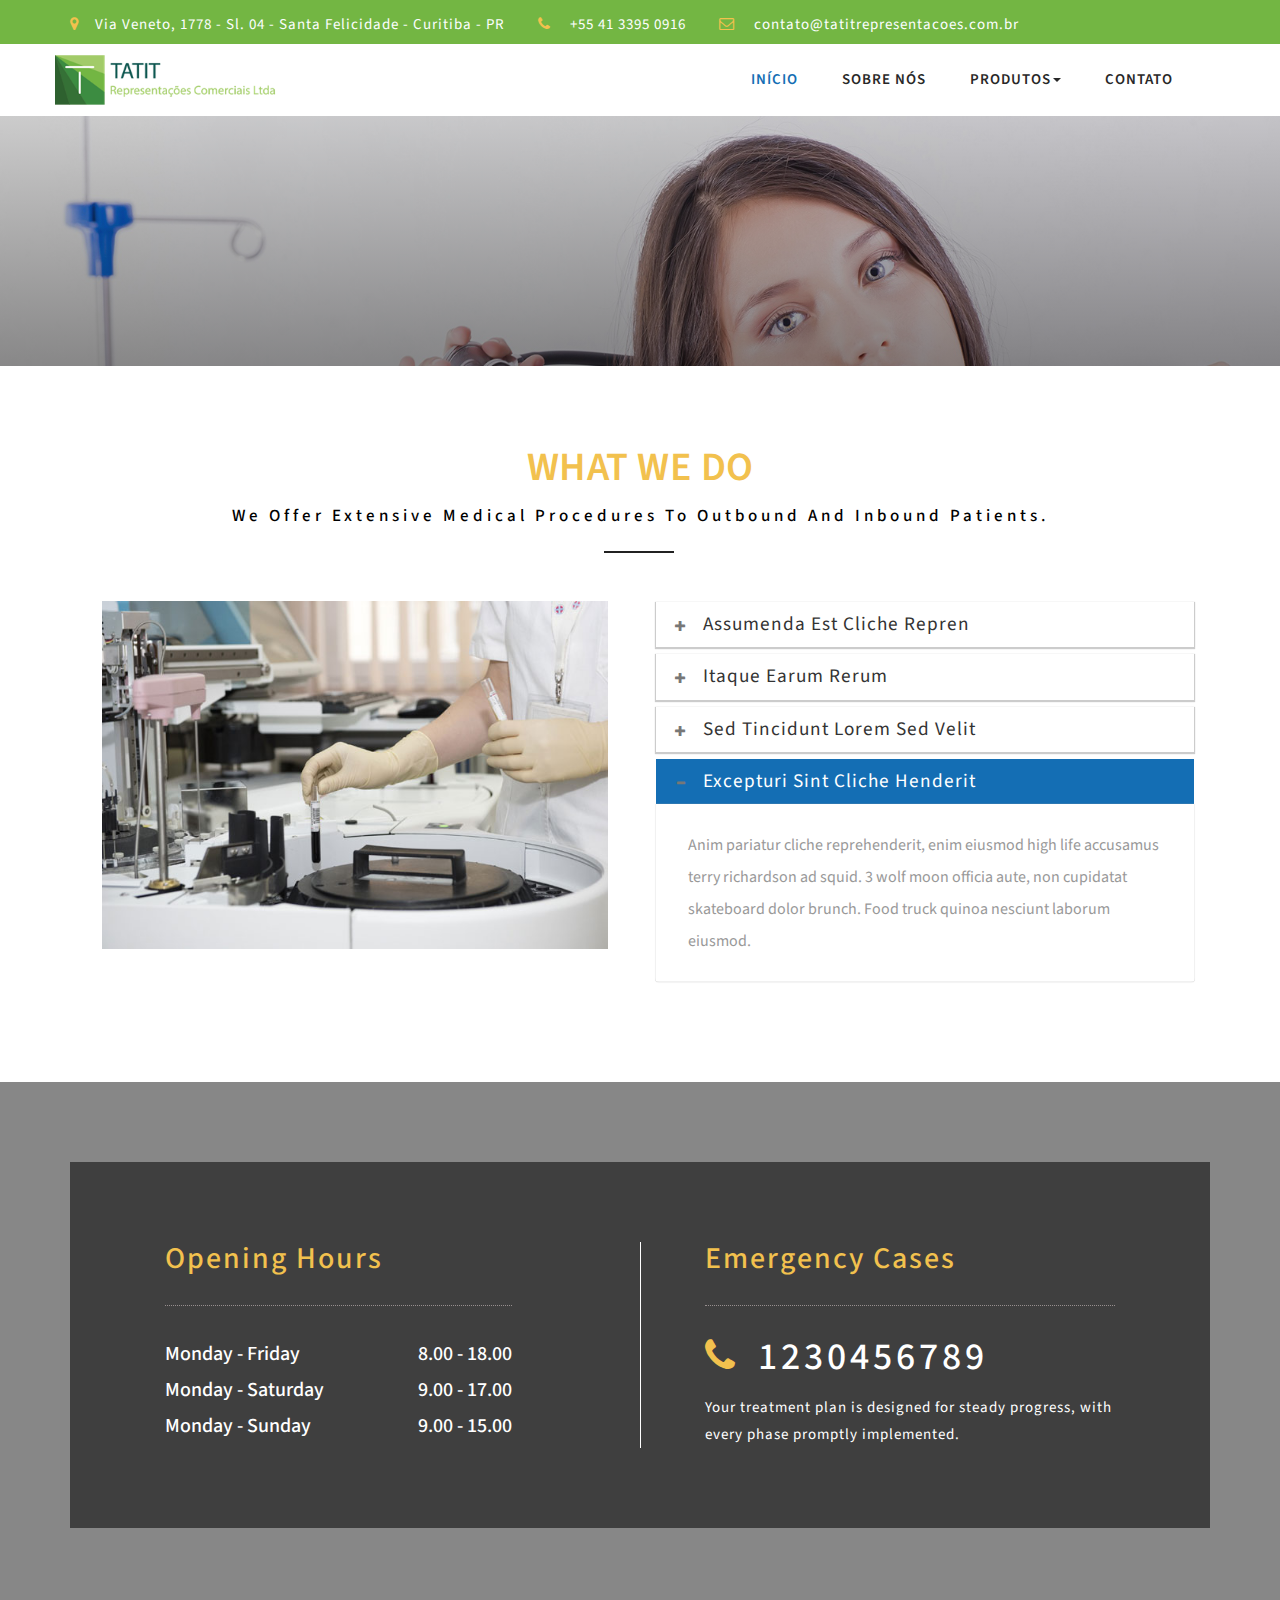
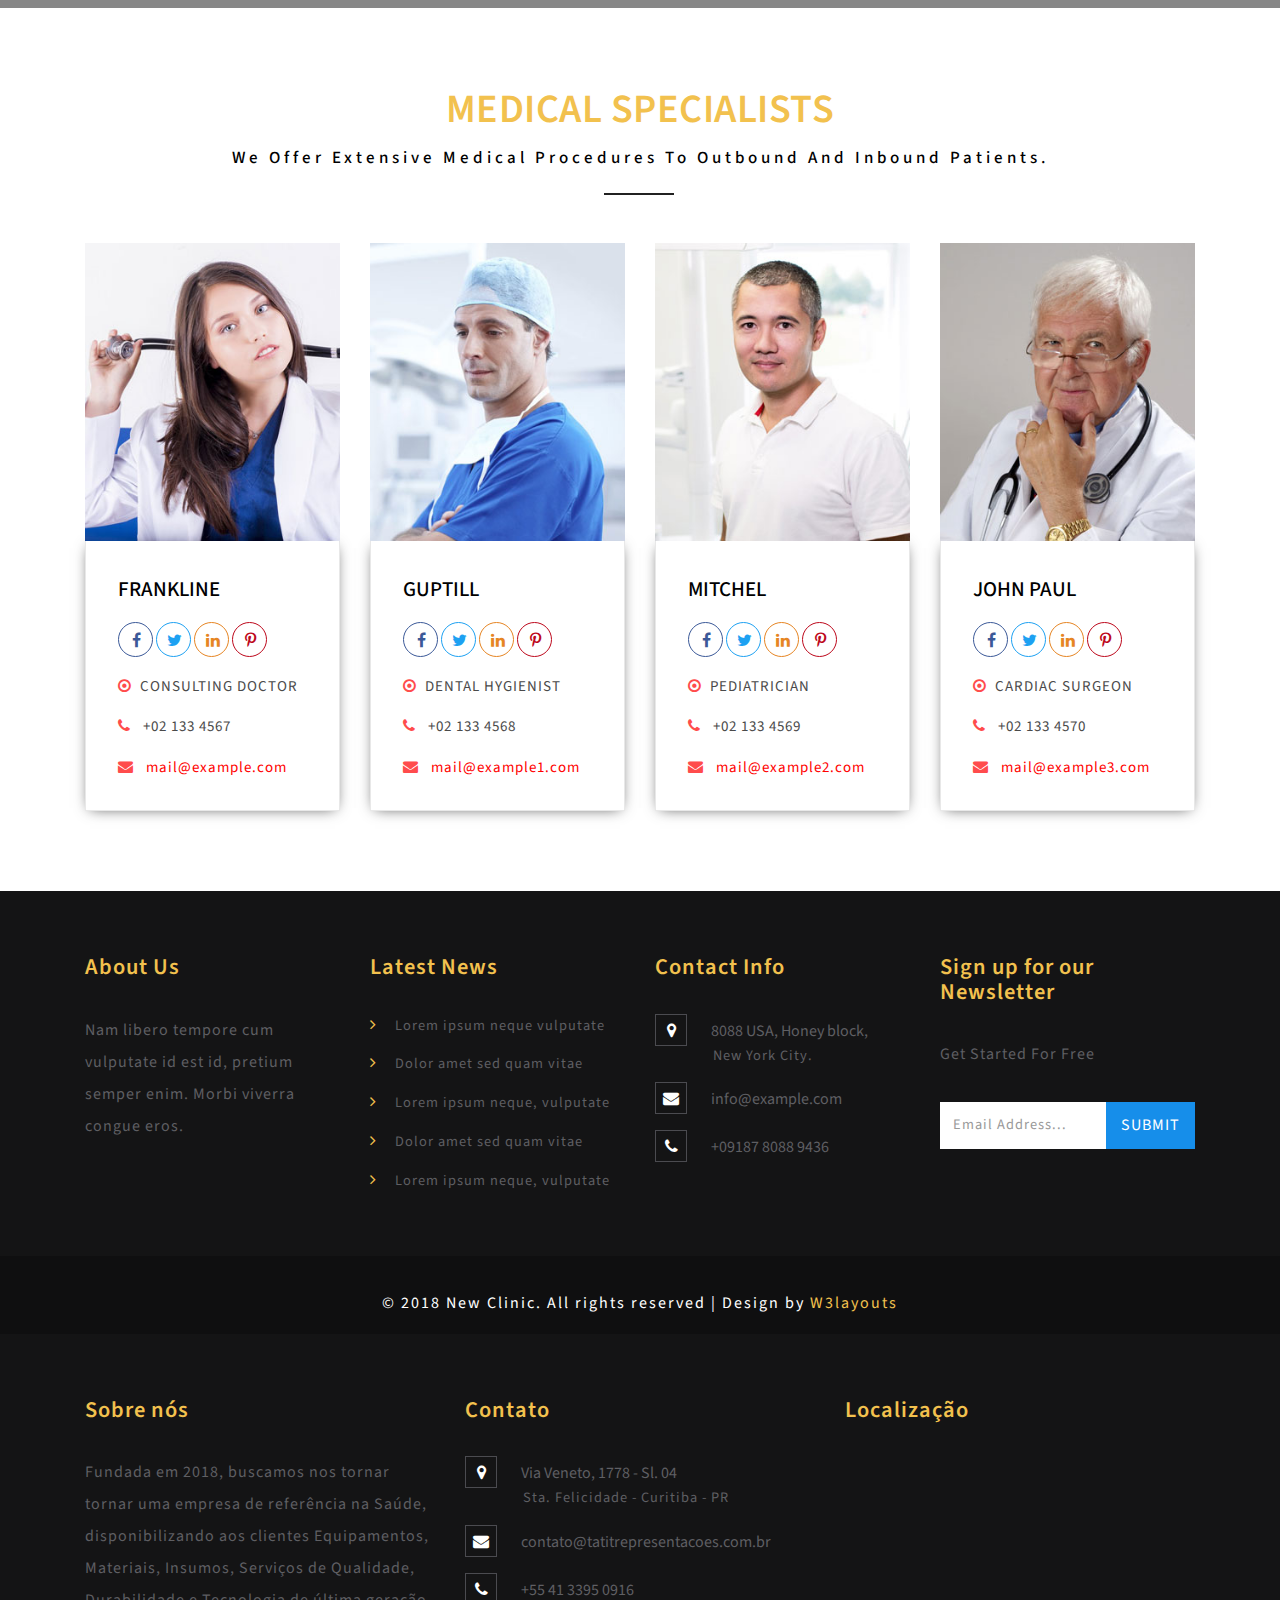
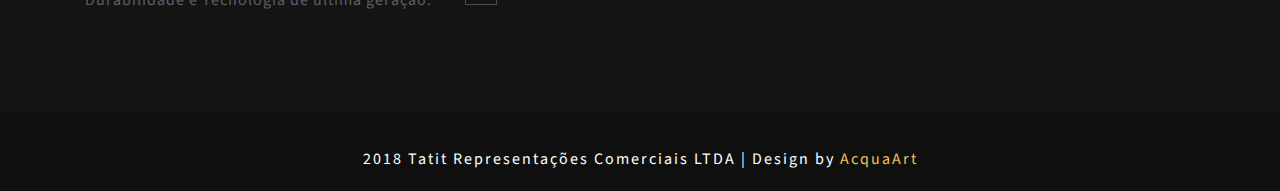
==== commit b410eb4f: "Footer" ====
--- a/about.html
+++ b/about.html
@@ -8,10 +8,11 @@
 <html>
 
 <head>
-	<title>New Clinic a Medical Category Bootstrap Responsive Web Template | About :: W3layouts </title>
+	<title>Tatit Representações Comerciais</title>
 	<!--/tags -->
 	<meta name="viewport" content="width=device-width, initial-scale=1">
 	<meta http-equiv="Content-Type" content="text/html; charset=utf-8" />
+	<!-- posicionar meta tags para site-->
 	<meta name="keywords" content="New Clinic Responsive web template, Bootstrap Web Templates, Flat Web Templates, Android Compatible web template,
 Smartphone Compatible web template, free webdesigns for Nokia, Samsung, LG, SonyEricsson, Motorola web design" />
 	<script type="application/x-javascript">
@@ -30,6 +31,13 @@
 	<link href="css/font-awesome.css" rel="stylesheet">
 	<!-- //for bootstrap working -->
 	<link href="//fonts.googleapis.com/css?family=Source+Sans+Pro:300,300i,400,400i,600,600i,700" rel="stylesheet">
+	<link rel="apple-touch-icon" sizes="76x76" href="images/fav/apple-touch-icon.png">
+	<link rel="icon" type="image/png" sizes="32x32" href="images/fav/favicon-32x32.png">
+	<link rel="icon" type="image/png" sizes="16x16" href="images/fav/favicon-16x16.png">
+	<link rel="manifest" href="images/fav/site.webmanifest">
+	<link rel="mask-icon" href="images/fav/safari-pinned-tab.svg" color="#5bbad5">
+	<meta name="msapplication-TileColor" content="#da532c">
+	<meta name="theme-color" content="#ffffff">
 </head>
 
 <body>
@@ -39,9 +47,9 @@
 <div class="container">
 			<div class="header_left">
 				<ul>
-					<li><i class="fa fa-map-marker" aria-hidden="true"></i> 1143 New York, USA</li>
-					<li><i class="fa fa-phone" aria-hidden="true"></i> +(010) 221 918 811</li>
-					<li><i class="fa fa-envelope-o" aria-hidden="true"></i> <a href="mailto:info@example.com">info@example.com</a></li>
+					<li><i class="fa fa-map-marker" aria-hidden="true"></i>Via Veneto, 1778 - Sl. 04 - Santa Felicidade - Curitiba - PR</li>
+					<li><i class="fa fa-phone" aria-hidden="true"></i> +55 41 3395 0916</li>
+					<li><i class="fa fa-envelope-o" aria-hidden="true"></i> <a href="mailto:contato@tatitrepresentacoes.com.br">contato@tatitrepresentacoes.com.br</a></li>
 				</ul>
 			</div>
 			<!-- <div class="header_right">
@@ -64,29 +72,29 @@
 					<span class="icon-bar"></span>
 				</button>
 						<a class="navbar-brand" href="index.html">
-							<h1><span class="fa fa-stethoscope" aria-hidden="true"></span>New Clinic </h1>
+							<!-- <h1><span class="fa fa-stethoscope" aria-hidden="true"></span>Tatit Representações Comerciais </h1> -->
+							<img src="images/logo.png" height="50">
 						</a>
 					</div>
 					<!--/.navbar-header-->
 					<div class="collapse navbar-collapse" id="bs-example-navbar-collapse-1">
 						<nav>
 							<ul class="nav navbar-nav">
-								<li><a href="index.html">Home</a></li>
-								<li><a href="about.html" class="active">About</a></li>
-
-								<li><a href="departments.html">Departments</a></li>
-								<li><a href="gallery.html">Gallery</a></li>
+								<li><a href="index.html" class="active">Início</a></li>
+								<li><a href="about.html">Sobre nós</a></li>
+								<!-- <li><a href="departments.html">Produtos</a></li>
+								<li><a href="gallery.html">Representadas</a></li> -->
 								<li class="dropdown">
-									<a href="#" class="dropdown-toggle" data-toggle="dropdown">Pages <b class="caret"></b></a>
+									<a href="#" class="dropdown-toggle" data-toggle="dropdown">Produtos<b class="caret"></b></a>
 									<ul class="dropdown-menu">
-										<li><a href="codes.html">Codes</a></li>
+										<li><a href="departments.html">Linha de Produtos</a></li>
 										<li class="divider"></li>
-										<li><a href="icons.html">Icons</a></li>
-										<li class="divider"></li>
+										<li><a href="gallery.html">Marcas representadas</a></li>
+										<!-- <li class="divider"></li> -->
 
 									</ul>
 								</li>
-								<li><a href="mail.html">Mail Us</a></li>
+								<li><a href="mail.html">Contato</a></li>
 							</ul>
 						</nav>
 					</div>
@@ -332,29 +340,42 @@
 		<p>© 2018 New Clinic. All rights reserved | Design by <a href="http://w3layouts.com">W3layouts</a></p>
 
 	</div>
-<!-- //footer -->
-<!-- bootstrap-modal-pop-up -->
-	<div class="modal video-modal fade" id="myModal" tabindex="-1" role="dialog" aria-labelledby="myModal">
-		<div class="modal-dialog" role="document">
-			<div class="modal-content">
-				<div class="modal-header">
-					New Clinic
-					<button type="button" class="close" data-dismiss="modal" aria-label="Close"><span aria-hidden="true">&times;</span></button>
-				</div>
-					<div class="modal-body">
-						<img src="images/g7.jpg" alt=" " class="img-responsive" />
-						<p>Ut enim ad minima veniam, quis nostrum
-							exercitationem ullam corporis suscipit laboriosam,
-							nisi ut aliquid ex ea commodi consequatur? Quis autem
-							vel eum iure reprehenderit qui in ea voluptate velit
-							esse quam nihil molestiae consequatur, vel illum qui
-							dolorem eum fugiat quo voluptas nulla pariatur.
-							<i>" Quis autem vel eum iure reprehenderit qui in ea voluptate velit
-								esse quam nihil molestiae consequatur.</i></p>
-					</div>
-			</div>
-		</div>
-	</div>
+	<!-- footer -->
+	    <div class="footer_top_agile_w3ls">
+	        <div class="container">
+	            <div class="col-md-4 footer_grid">
+	                <h3>Sobre nós</h3>
+	                <p>Fundada em 2018, buscamos nos tornar tornar uma empresa de referência na Saúde, disponibilizando aos
+	clientes Equipamentos, Materiais, Insumos, Serviços de Qualidade, Durabilidade
+	e Tecnologia de última geração.</p>
+
+	            </div>
+	            <div class="col-md-4 footer_grid">
+	                <h3>Contato</h3>
+	                <ul class="address">
+	                    <li><i class="fa fa-map-marker" aria-hidden="true"></i>Via Veneto, 1778 - Sl. 04 <span> Sta. Felicidade - Curitiba - PR</span></li>
+	                    <li><i class="fa fa-envelope" aria-hidden="true"></i><a href="mailto:contato@tatitrepresentacoes.com.br">contato@tatitrepresentacoes.com.br</a></li>
+	                    <li><i class="fa fa-phone" aria-hidden="true"></i>+55 41 3395 0916</li>
+	                </ul>
+	            </div>
+	            <div class="col-md-4 footer_grid ">
+	                <h3>Localização</h3>
+	                <!-- <div class="footer_grid_right">
+	                    <form action="#" method="post">
+	                        <input type="email" name="Email" placeholder="Email Address..." required="">
+	                        <input type="submit" value="Submit">
+	                    </form>
+	                </div> -->
+	                <iframe src="https://www.google.com/maps/embed/v1/place?q=place_id:ChIJLwyxIa7h3JQR1s2Zbpo5tRI&key=AIzaSyBzDP6ESwGOJWpJ8FoN4Ca-NTkaNMbS4hk" style="border:0"></iframe>
+
+	            </div>
+	            <div class="clearfix"> </div>
+	        </div>
+	    </div>
+	    <div class="footer_wthree_agile">
+	        <p>2018 Tatit Representações Comerciais LTDA | Design by <a href="http://www.acquaart.com">AcquaArt</a></p>
+	    </div>
+	    <!-- //footer -->
 <!-- //bootstrap-modal-pop-up -->
 <!-- js -->
 	<script type="text/javascript" src="js/jquery-2.1.4.min.js"></script>
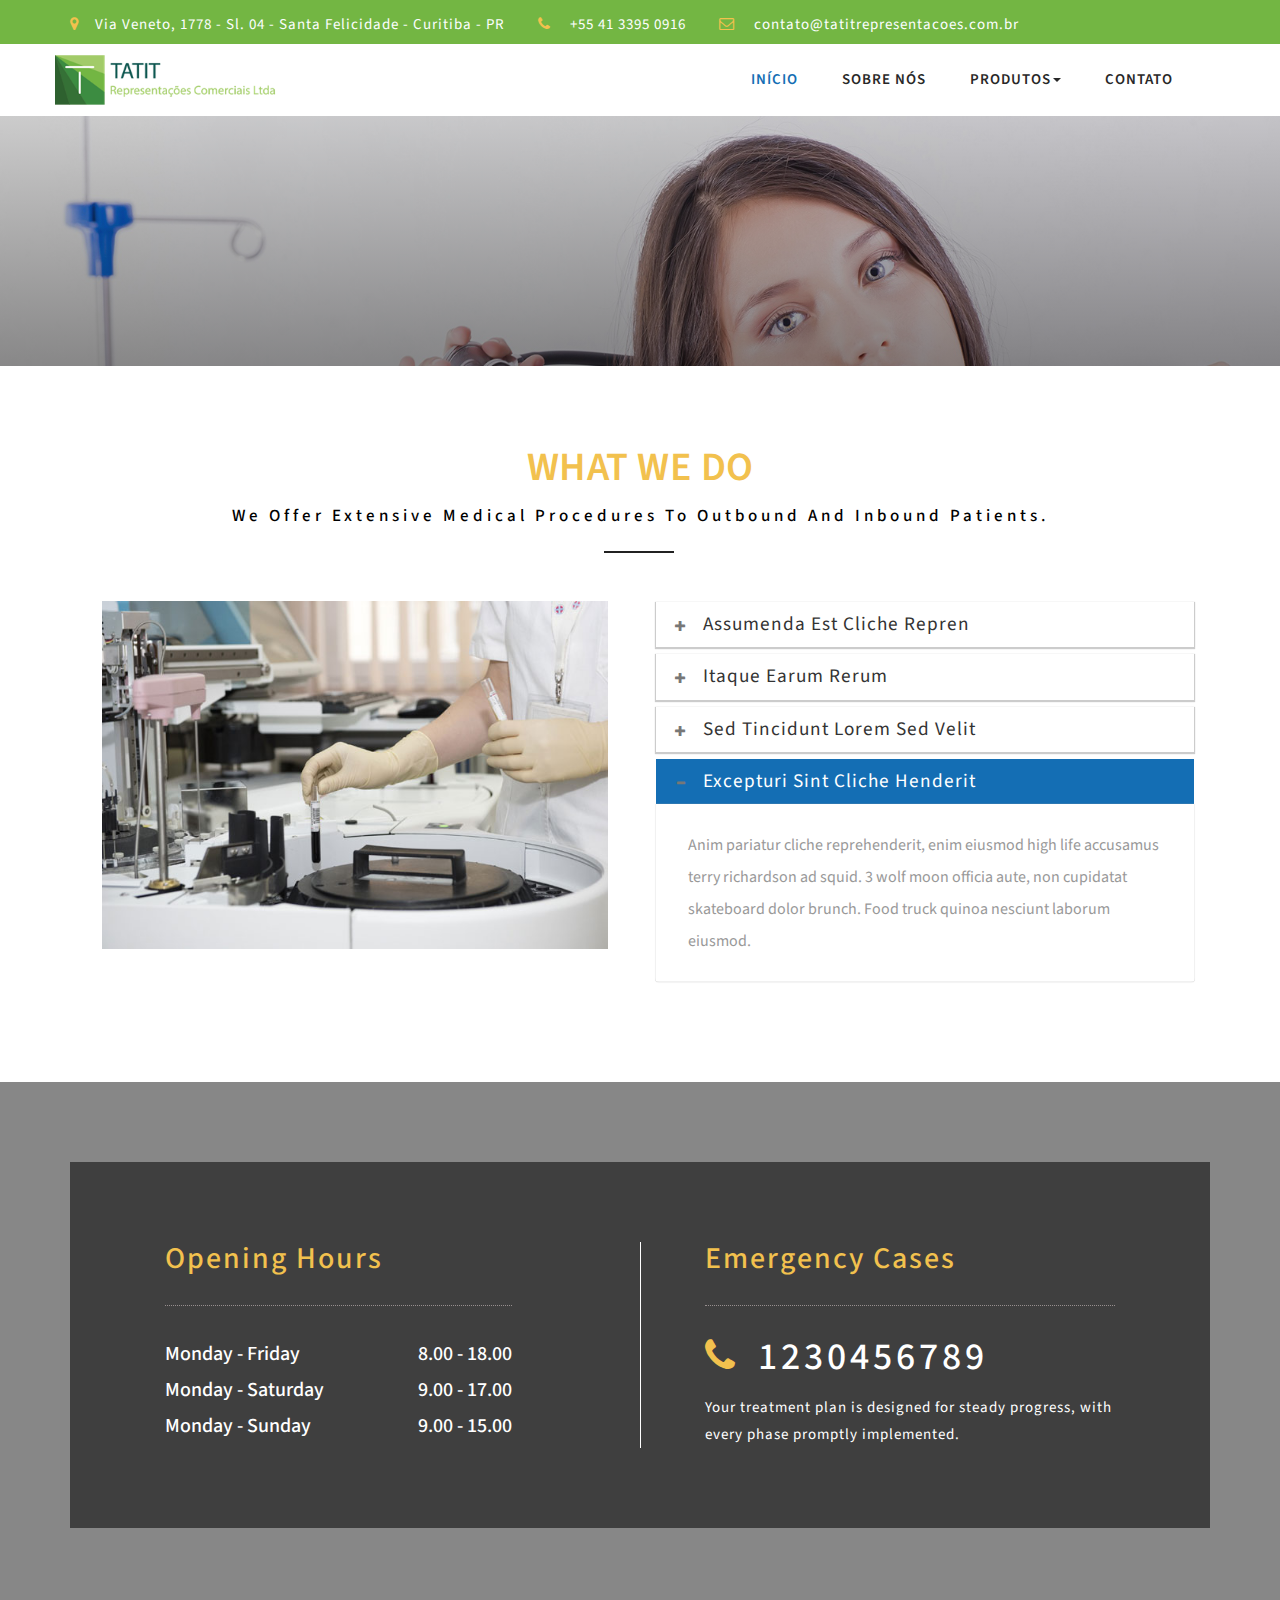
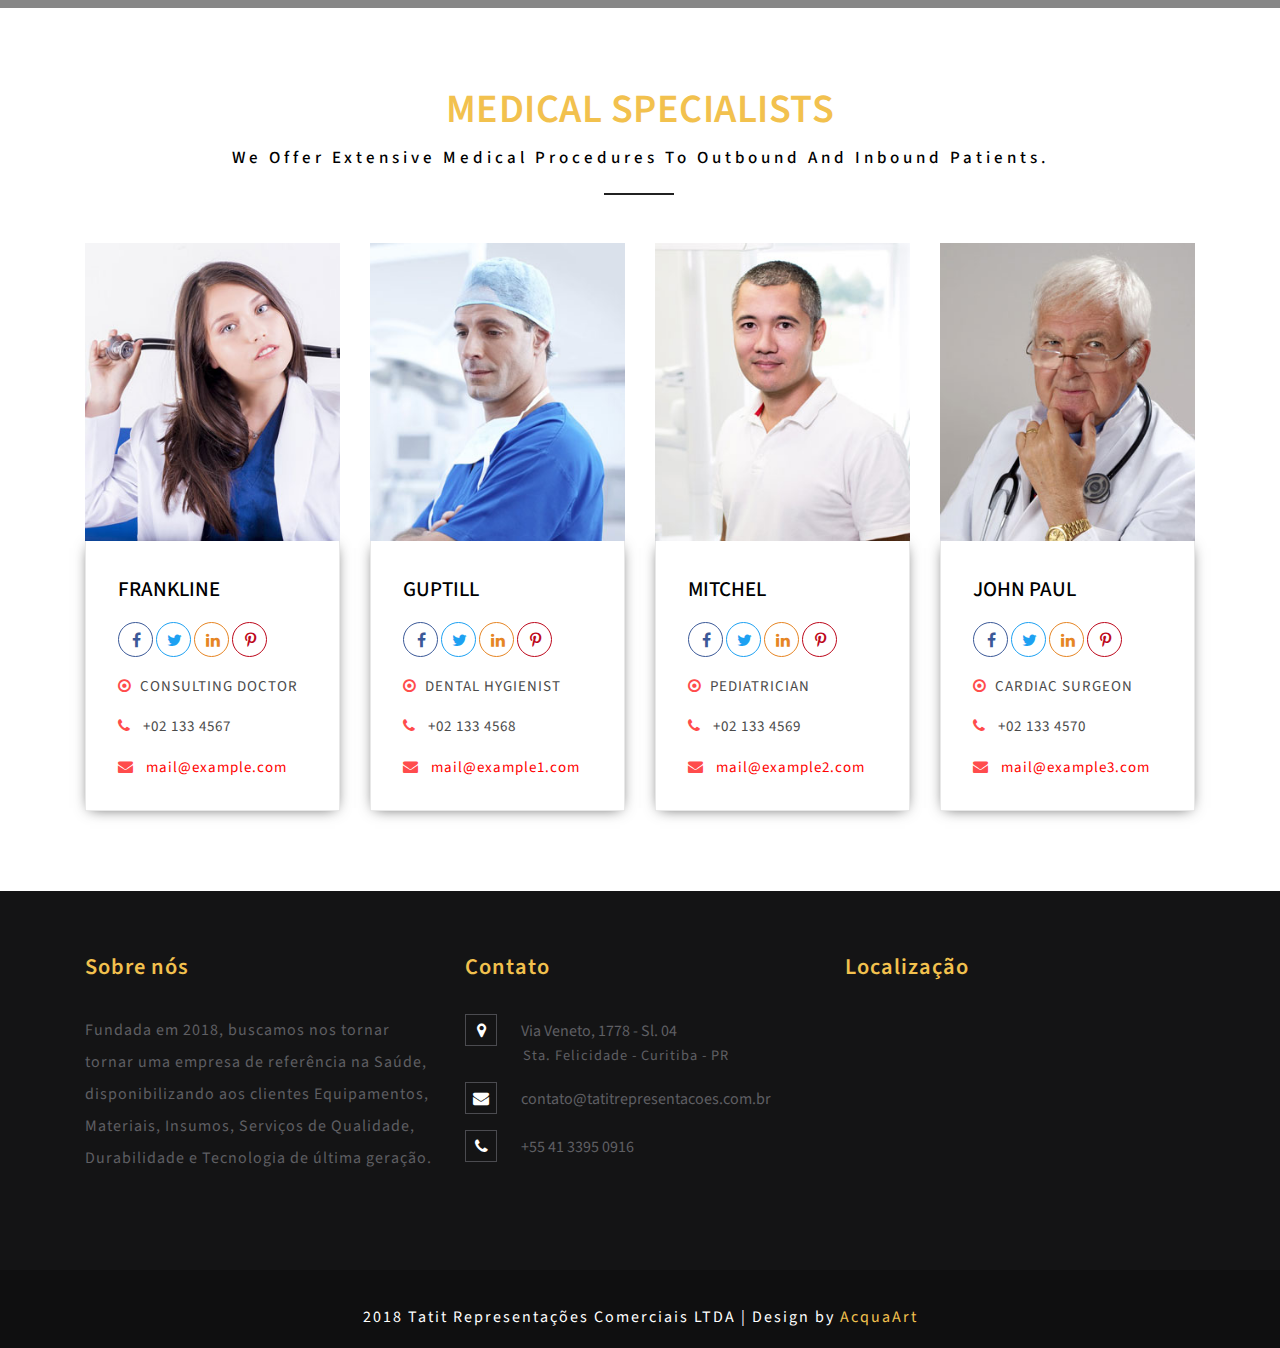
==== commit 963cedaa: "Right footer" ====
--- a/about.html
+++ b/about.html
@@ -284,98 +284,41 @@
 </div>
 <!-- //team -->
 <!-- footer -->
-	<div class="footer_top_agile_w3ls">
-		<div class="container">
-			<div class="col-md-3 footer_grid">
-				<h3>About Us</h3>
-				<p>Nam libero tempore cum vulputate id est id, pretium semper enim. Morbi viverra congue eros.
-
-				</p>
-
-			</div>
-			<div class="col-md-3 footer_grid">
-				<h3>Latest News</h3>
-				<ul class="footer_grid_list">
-					<li><i class="fa fa-angle-right" aria-hidden="true"></i>
-						<a href="#" data-toggle="modal" data-target="#myModal">Lorem ipsum neque vulputate </a>
-					</li>
-					<li><i class="fa fa-angle-right" aria-hidden="true"></i>
-						<a href="#" data-toggle="modal" data-target="#myModal">Dolor amet sed quam vitae</a>
-					</li>
-					<li><i class="fa fa-angle-right" aria-hidden="true"></i>
-						<a href="#" data-toggle="modal" data-target="#myModal">Lorem ipsum neque, vulputate </a>
-					</li>
-					<li><i class="fa fa-angle-right" aria-hidden="true"></i>
-						<a href="#" data-toggle="modal" data-target="#myModal">Dolor amet sed quam vitae</a>
-					</li>
-					<li><i class="fa fa-angle-right" aria-hidden="true"></i>
-						<a href="#" data-toggle="modal" data-target="#myModal">Lorem ipsum neque, vulputate </a>
-					</li>
-				</ul>
-			</div>
-			<div class="col-md-3 footer_grid">
-				<h3>Contact Info</h3>
-				<ul class="address">
-					<li><i class="fa fa-map-marker" aria-hidden="true"></i>8088 USA, Honey block, <span>New York City.</span></li>
-					<li><i class="fa fa-envelope" aria-hidden="true"></i><a href="mailto:info@example.com">info@example.com</a></li>
-					<li><i class="fa fa-phone" aria-hidden="true"></i>+09187 8088 9436</li>
-				</ul>
-			</div>
-			<div class="col-md-3 footer_grid ">
-				<h3>Sign up for our Newsletter</h3>
-				<p>Get Started For Free</p>
-				<div class="footer_grid_right">
-
-					<form action="#" method="post">
-						<input type="email" name="Email" placeholder="Email Address..." required="">
-						<input type="submit" value="Submit">
-					</form>
-				</div>
-			</div>
-			<div class="clearfix"> </div>
-
-		</div>
-	</div>
-	<div class="footer_wthree_agile">
-		<p>© 2018 New Clinic. All rights reserved | Design by <a href="http://w3layouts.com">W3layouts</a></p>
-
-	</div>
-	<!-- footer -->
-	    <div class="footer_top_agile_w3ls">
-	        <div class="container">
-	            <div class="col-md-4 footer_grid">
-	                <h3>Sobre nós</h3>
-	                <p>Fundada em 2018, buscamos nos tornar tornar uma empresa de referência na Saúde, disponibilizando aos
-	clientes Equipamentos, Materiais, Insumos, Serviços de Qualidade, Durabilidade
-	e Tecnologia de última geração.</p>
-
-	            </div>
-	            <div class="col-md-4 footer_grid">
-	                <h3>Contato</h3>
-	                <ul class="address">
-	                    <li><i class="fa fa-map-marker" aria-hidden="true"></i>Via Veneto, 1778 - Sl. 04 <span> Sta. Felicidade - Curitiba - PR</span></li>
-	                    <li><i class="fa fa-envelope" aria-hidden="true"></i><a href="mailto:contato@tatitrepresentacoes.com.br">contato@tatitrepresentacoes.com.br</a></li>
-	                    <li><i class="fa fa-phone" aria-hidden="true"></i>+55 41 3395 0916</li>
-	                </ul>
-	            </div>
-	            <div class="col-md-4 footer_grid ">
-	                <h3>Localização</h3>
-	                <!-- <div class="footer_grid_right">
-	                    <form action="#" method="post">
-	                        <input type="email" name="Email" placeholder="Email Address..." required="">
-	                        <input type="submit" value="Submit">
-	                    </form>
-	                </div> -->
-	                <iframe src="https://www.google.com/maps/embed/v1/place?q=place_id:ChIJLwyxIa7h3JQR1s2Zbpo5tRI&key=AIzaSyBzDP6ESwGOJWpJ8FoN4Ca-NTkaNMbS4hk" style="border:0"></iframe>
-
-	            </div>
-	            <div class="clearfix"> </div>
-	        </div>
-	    </div>
-	    <div class="footer_wthree_agile">
-	        <p>2018 Tatit Representações Comerciais LTDA | Design by <a href="http://www.acquaart.com">AcquaArt</a></p>
-	    </div>
-	    <!-- //footer -->
+    <div class="footer_top_agile_w3ls">
+        <div class="container">
+            <div class="col-md-4 footer_grid">
+                <h3>Sobre nós</h3>
+                <p>Fundada em 2018, buscamos nos tornar tornar uma empresa de referência na Saúde, disponibilizando aos
+clientes Equipamentos, Materiais, Insumos, Serviços de Qualidade, Durabilidade
+e Tecnologia de última geração.</p>
+
+            </div>
+            <div class="col-md-4 footer_grid">
+                <h3>Contato</h3>
+                <ul class="address">
+                    <li><i class="fa fa-map-marker" aria-hidden="true"></i>Via Veneto, 1778 - Sl. 04 <span> Sta. Felicidade - Curitiba - PR</span></li>
+                    <li><i class="fa fa-envelope" aria-hidden="true"></i><a href="mailto:contato@tatitrepresentacoes.com.br">contato@tatitrepresentacoes.com.br</a></li>
+                    <li><i class="fa fa-phone" aria-hidden="true"></i>+55 41 3395 0916</li>
+                </ul>
+            </div>
+            <div class="col-md-4 footer_grid ">
+                <h3>Localização</h3>
+                <!-- <div class="footer_grid_right">
+                    <form action="#" method="post">
+                        <input type="email" name="Email" placeholder="Email Address..." required="">
+                        <input type="submit" value="Submit">
+                    </form>
+                </div> -->
+                <iframe src="https://www.google.com/maps/embed/v1/place?q=place_id:ChIJLwyxIa7h3JQR1s2Zbpo5tRI&key=AIzaSyBzDP6ESwGOJWpJ8FoN4Ca-NTkaNMbS4hk" style="border:0"></iframe>
+
+            </div>
+            <div class="clearfix"> </div>
+        </div>
+    </div>
+    <div class="footer_wthree_agile">
+        <p>2018 Tatit Representações Comerciais LTDA | Design by <a href="http://www.acquaart.com">AcquaArt</a></p>
+    </div>
+    <!-- //footer -->
 <!-- //bootstrap-modal-pop-up -->
 <!-- js -->
 	<script type="text/javascript" src="js/jquery-2.1.4.min.js"></script>
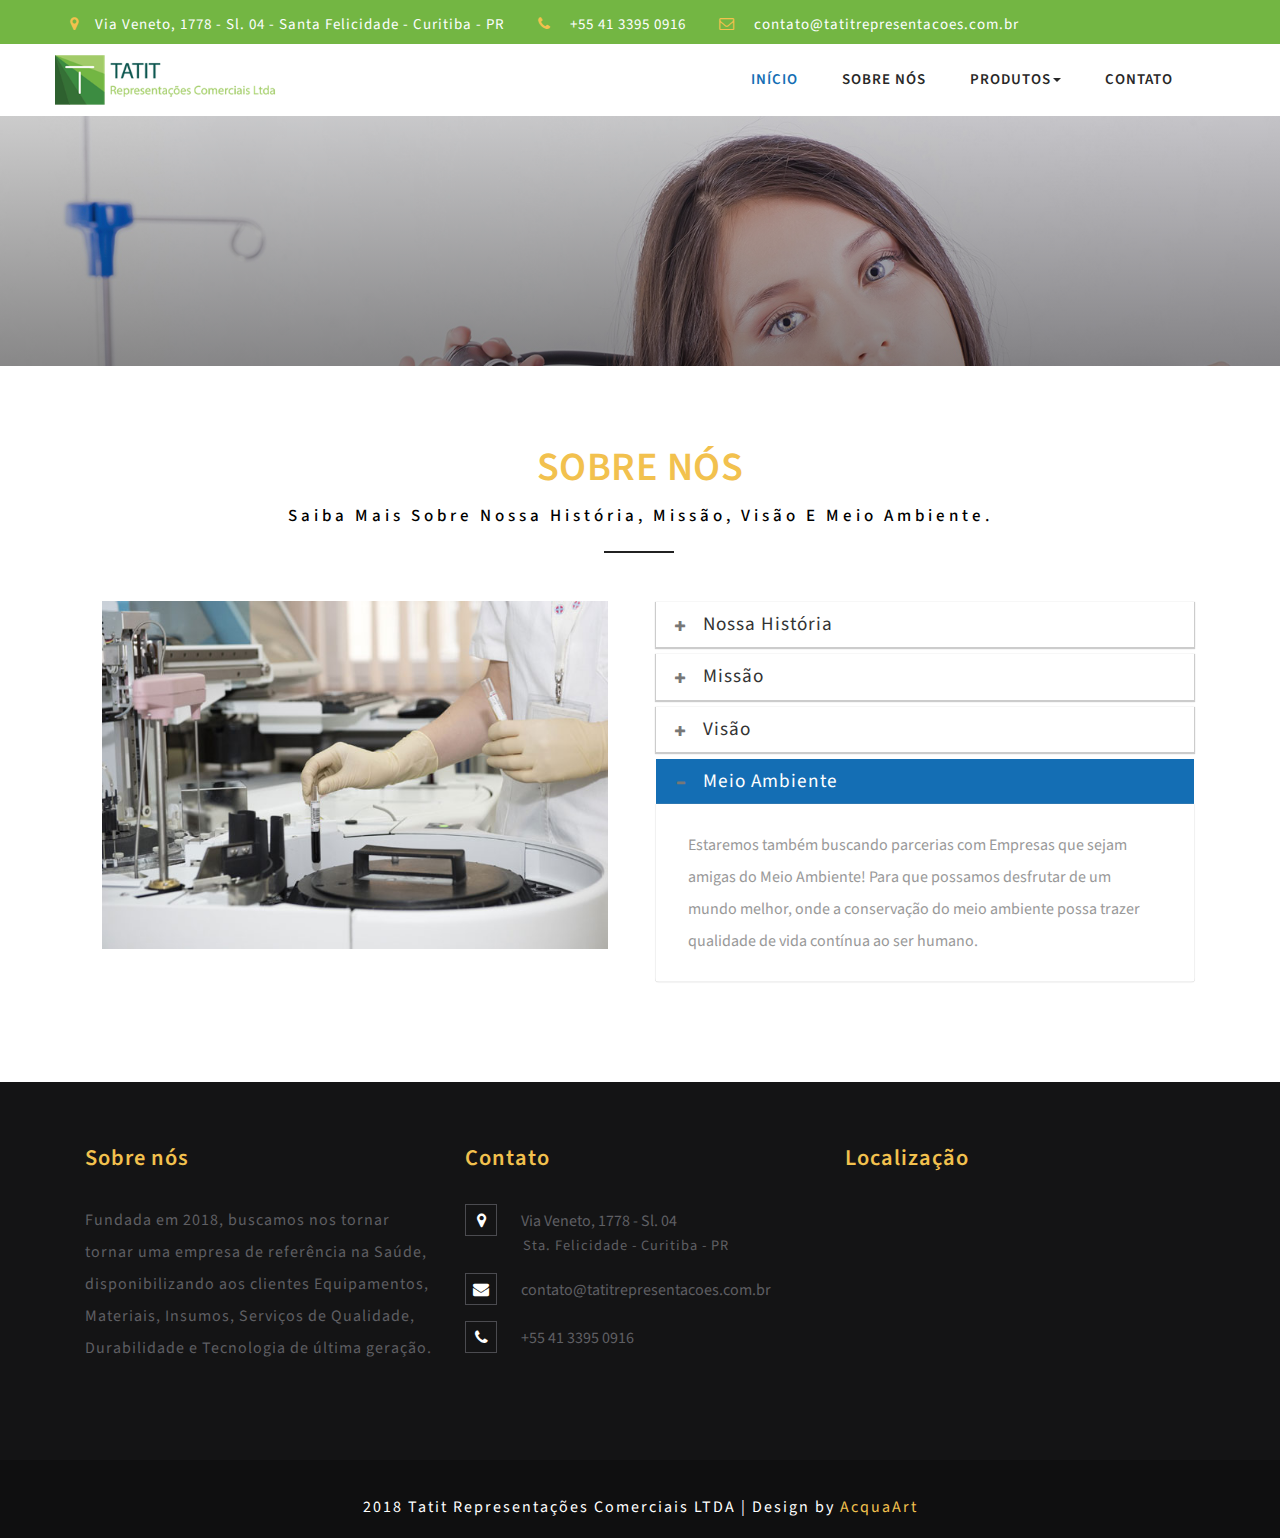
==== commit 790c7185: "Various changes" ====
--- a/about.html
+++ b/about.html
@@ -110,89 +110,117 @@
 </div>
 	<!--//banner -->
 	<!-- about -->
-	<div class="about">
-		<div class="container">
-			<h3 class="heading-agileinfo">What We Do<span>We offer extensive medical procedures to outbound and inbound patients.</span></h3>
-			<div class="col-md-6 about-w3right">
-				<img src="images/g6.jpg" class="img-responsive" alt="" />
-			</div>
-			<div class="col-md-6 about-w3left">
-				<div class="panel-group" id="accordion" role="tablist" aria-multiselectable="true">
-					<div class="panel panel-default">
-						<div class="panel-heading" role="tab" id="headingOne">
-							<h5 class="panel-title asd">
-								<a class="pa_italic collapsed" role="button" data-toggle="collapse" data-parent="#accordion" href="#collapseOne" aria-expanded="false"
-								    aria-controls="collapseOne">
-								<span class="glyphicon glyphicon-plus" aria-hidden="true"></span><i class="glyphicon glyphicon-minus" aria-hidden="true"></i>assumenda est cliche repren
-							</a>
-							</h5>
-						</div>
-						<div id="collapseOne" class="panel-collapse collapse" role="tabpanel" aria-labelledby="headingOne" aria-expanded="false"
-						    style="height: 0px;">
-							<div class="panel-body panel_text">
-								Anim pariatur cliche reprehenderit, enim eiusmod high life accusamus terry richardson ad squid. 3 wolf moon officia aute,
-								non cupidatat skateboard dolor brunch. Food truck quinoa nesciunt laborum eiusmod.
-							</div>
-						</div>
-					</div>
-					<div class="panel panel-default">
-						<div class="panel-heading" role="tab" id="headingTwo">
-							<h5 class="panel-title asd">
-								<a class="pa_italic collapsed" role="button" data-toggle="collapse" data-parent="#accordion" href="#collapseTwo" aria-expanded="false"
-								    aria-controls="collapseTwo">
-								<span class="glyphicon glyphicon-plus" aria-hidden="true"></span><i class="glyphicon glyphicon-minus" aria-hidden="true"></i>Itaque earum rerum
-							</a>
-							</h5>
-						</div>
-						<div id="collapseTwo" class="panel-collapse collapse" role="tabpanel" aria-labelledby="headingTwo" aria-expanded="false"
-						    style="height: 0px;">
-							<div class="panel-body panel_text">
-								Anim pariatur cliche reprehenderit, enim eiusmod high life accusamus terry richardson ad squid. 3 wolf moon officia aute,
-								non cupidatat skateboard dolor brunch. Food truck quinoa nesciunt laborum eiusmod.
-							</div>
-						</div>
-					</div>
-					<div class="panel panel-default">
-						<div class="panel-heading" role="tab" id="headingThree">
-							<h5 class="panel-title asd">
-								<a class="pa_italic collapsed" role="button" data-toggle="collapse" data-parent="#accordion" href="#collapseThree" aria-expanded="false"
-								    aria-controls="collapseThree">
-								<span class="glyphicon glyphicon-plus" aria-hidden="true"></span><i class="glyphicon glyphicon-minus" aria-hidden="true"></i>Sed tincidunt lorem sed velit
-							</a>
-							</h5>
-						</div>
-						<div id="collapseThree" class="panel-collapse collapse" role="tabpanel" aria-labelledby="headingThree" aria-expanded="false"
-						    style="height: 0px;">
-							<div class="panel-body panel_text">
-								Anim pariatur cliche reprehenderit, enim eiusmod high life accusamus terry richardson ad squid. 3 wolf moon officia aute,
-								non cupidatat skateboard dolor brunch. Food truck quinoa nesciunt laborum eiusmod.
-							</div>
-						</div>
-					</div>
-					<div class="panel panel-default">
-						<div class="panel-heading" role="tab" id="headingFour">
-							<h5 class="panel-title asd">
-								<a class="pa_italic" role="button" data-toggle="collapse" data-parent="#accordion" href="#collapseFour" aria-expanded="true"
-								    aria-controls="collapseFour">
-								<span class="glyphicon glyphicon-plus" aria-hidden="true"></span><i class="glyphicon glyphicon-minus" aria-hidden="true"></i>excepturi sint cliche henderit
-							</a>
-							</h5>
-						</div>
-						<div id="collapseFour" class="panel-collapse collapse in" role="tabpanel" aria-labelledby="headingFour" aria-expanded="true">
-							<div class="panel-body panel_text">
-								Anim pariatur cliche reprehenderit, enim eiusmod high life accusamus terry richardson ad squid. 3 wolf moon officia aute,
-								non cupidatat skateboard dolor brunch. Food truck quinoa nesciunt laborum eiusmod.
-							</div>
-						</div>
-					</div>
-				</div>
-			</div>
-			<div class="clearfix"> </div>
-		</div>
-	</div>
+<div class="about">
+    <div class="container">
+        <h3 class="heading-agileinfo">Sobre nós<span>Saiba mais sobre nossa história, missão, visão e meio ambiente.</span></h3>
+        <div class="col-md-6 about-w3right">
+            <img src="images/g6.jpg" class="img-responsive" alt="" />
+        </div>
+        <div class="col-md-6 about-w3left">
+            <div class="panel-group" id="accordion" role="tablist" aria-multiselectable="true">
+                <div class="panel panel-default">
+                    <div class="panel-heading" role="tab" id="headingOne">
+                        <h5 class="panel-title asd">
+                            <a class="pa_italic collapsed" role="button" data-toggle="collapse" data-parent="#accordion" href="#collapseOne" aria-expanded="false"
+                                    aria-controls="collapseOne">
+                            <span class="glyphicon glyphicon-plus" aria-hidden="true"></span><i class="glyphicon glyphicon-minus" aria-hidden="true"></i>Nossa história
+                        </a>
+                        </h5>
+                    </div>
+                    <div id="collapseOne" class="panel-collapse collapse" role="tabpanel" aria-labelledby="headingOne" aria-expanded="false"
+                            style="height: 0px;">
+                        <div class="panel-body panel_text">
+                            Fundada em Janeiro de 2018 a <strong>Tatit Representações Comerciais</strong>
+														buscará se tornar uma empresa de referência na Saúde, disponibilizando aos
+														clientes Equipamentos, Materiais, Insumos e Serviços de Qualidade, Durabilidade
+														e Tecnologia de última geração, mantendo uma Equipe Comercial e Técnica
+														qualificada, para que Profissionais do Setor Saúde possam oferecer Atendimentos
+														dentro dos Padrões estabelecidos pelos Órgãos competentes no ambiente
+														Hospitalar, Laboratórios, Banco de Sangue, Farmácias, e Serviços de Saúde em
+														Geral.
+                        </div>
+                    </div>
+                </div>
+                <div class="panel panel-default">
+                    <div class="panel-heading" role="tab" id="headingTwo">
+                        <h5 class="panel-title asd">
+                            <a class="pa_italic collapsed" role="button" data-toggle="collapse" data-parent="#accordion" href="#collapseTwo" aria-expanded="false"
+                                    aria-controls="collapseTwo">
+                            <span class="glyphicon glyphicon-plus" aria-hidden="true"></span><i class="glyphicon glyphicon-minus" aria-hidden="true"></i>Missão
+                        </a>
+                        </h5>
+                    </div>
+                    <div id="collapseTwo" class="panel-collapse collapse" role="tabpanel" aria-labelledby="headingTwo" aria-expanded="false"
+                            style="height: 0px;">
+                        <div class="panel-body panel_text">
+                            Nossa missão será manter
+														sempre o melhor atendimento
+														aos nossos clientes, oferecendo
+														Produtos e Serviços de
+														Qualidade e Tecnologia de
+														ponta, buscando melhorar o
+														desempenho do Profissional da
+														Saúde e proporcionando
+														satisfação às Equipes
+														Multidisciplinares, Instituições e
+														Pacientes.
+                        </div>
+                    </div>
+                </div>
+                <div class="panel panel-default">
+                    <div class="panel-heading" role="tab" id="headingThree">
+                        <h5 class="panel-title asd">
+                            <a class="pa_italic collapsed" role="button" data-toggle="collapse" data-parent="#accordion" href="#collapseThree" aria-expanded="false"
+                                    aria-controls="collapseThree">
+                            <span class="glyphicon glyphicon-plus" aria-hidden="true"></span><i class="glyphicon glyphicon-minus" aria-hidden="true"></i>Visão
+                        </a>
+                        </h5>
+                    </div>
+                    <div id="collapseThree" class="panel-collapse collapse" role="tabpanel" aria-labelledby="headingThree" aria-expanded="false"
+                            style="height: 0px;">
+                        <div class="panel-body panel_text">
+                            Teremos como foco principal
+														como foco principal oferecer à região
+														Sul do País as melhores tecnologias
+														de mercado para que possamos
+														melhorar a qualidade no atendimento
+														da equipe multidisciplinar na Saúde,
+														focando os melhores resultados aos
+														pacientes e propiciando melhorias
+														contínuas aos processos de
+														atendimento, diminuindo os custos e
+														trazendo benefícios para as
+														Instituições de Saúde e qualidade de
+														vida aos Pacientes.
+                        </div>
+                    </div>
+                </div>
+                <div class="panel panel-default">
+                    <div class="panel-heading" role="tab" id="headingFour">
+                        <h5 class="panel-title asd">
+                            <a class="pa_italic" role="button" data-toggle="collapse" data-parent="#accordion" href="#collapseFour" aria-expanded="true"
+                                    aria-controls="collapseFour">
+                            <span class="glyphicon glyphicon-plus" aria-hidden="true"></span><i class="glyphicon glyphicon-minus" aria-hidden="true"></i>Meio ambiente
+                        </a>
+                        </h5>
+                    </div>
+                    <div id="collapseFour" class="panel-collapse collapse in" role="tabpanel" aria-labelledby="headingFour" aria-expanded="true">
+                        <div class="panel-body panel_text">
+                            Estaremos também buscando parcerias com
+														Empresas que sejam amigas do Meio Ambiente! Para que possamos
+														desfrutar de um mundo melhor, onde a conservação do meio ambiente
+														possa trazer qualidade de vida contínua ao ser humano.
+                        </div>
+                    </div>
+                </div>
+            </div>
+        </div>
+        <div class="clearfix"> </div>
+    </div>
+</div>
 <!-- //about -->
 <!-- emergency_cases -->
-	<div class="emergency_cases_w3ls">
+	<!--<div class="emergency_cases_w3ls">
 		<div class="emergency_cases_bt">
 			<div class="container">
 				<div class="emergency_cases_top">
@@ -214,68 +242,68 @@
 	</div>
 <!-- //emergency_cases -->
 <!-- team -->
-<div class="team">
+<!--<div class="team">
 	<div class="container">
-		<h3 class="heading-agileinfo">Medical Specialists<span>We offer extensive medical procedures to outbound and inbound patients.</span></h3>
+		<h3 class="heading-agileinfo">Nossa equipe<span>Conheça a nossa equipe de vendas.</span></h3>
 		<div class="teamgrids">
 			<div class="col-md-3 teamgrid1">
 				<img src="images/t1.jpg" class="img-responsive" alt="" />
 				<div class="teaminfo">
-					<h3>Frankline</h3>
+					<h3>Alexandre Tatit</h3>
 					<div class="team-social">
 						<a href="#"><i class="fa fa-facebook"></i></a>
 						<a href="#"><i class="fa fa-twitter"></i></a>
 						<a href="#"><i class="fa fa-linkedin"></i></a>
 						<a href="#"><i class="fa fa-pinterest-p"></i></a>
 					</div>
-					<p><i class="fa fa-dot-circle-o" aria-hidden="true"></i>CONSULTING DOCTOR</p>
-					<p><i class="fa fa-phone" aria-hidden="true"></i> +02 133 4567</p>
-					<p><i class="fa fa-envelope" aria-hidden="true"></i><a href="mailto:info@example.com"> mail@example.com</a></p>
+					<p><i class="fa fa-dot-circle-o" aria-hidden="true"></i>Diretor</p>
+					<p><i class="fa fa-phone" aria-hidden="true"></i> +55 (41)991711609</p>
+					<p><i class="fa fa-envelope" aria-hidden="true"></i><a href="mailto:alexandre@tatitrepresentacoes.com.br" title="alexandre@tatitrepresentacoes.com.br"> Enviar Email</a></p>
 				</div>
 			</div>
 			<div class="col-md-3 teamgrid1">
 				<img src="images/t2.jpg" class="img-responsive" alt="" />
 				<div class="teaminfo">
-					<h3>Guptill</h3>
+					<h3>Leonardo Tatit</h3>
 					<div class="team-social">
 						<a href="#"><i class="fa fa-facebook"></i></a>
 						<a href="#"><i class="fa fa-twitter"></i></a>
 						<a href="#"><i class="fa fa-linkedin"></i></a>
 						<a href="#"><i class="fa fa-pinterest-p"></i></a>
 					</div>
-					<p><i class="fa fa-dot-circle-o" aria-hidden="true"></i>DENTAL HYGIENIST</p>
-					<p><i class="fa fa-phone" aria-hidden="true"></i> +02 133 4568</p>
-					<p><i class="fa fa-envelope" aria-hidden="true"></i><a href="mailto:info@example.com"> mail@example1.com</a></p>
+					<p><i class="fa fa-dot-circle-o" aria-hidden="true"></i>Apoio admnistrativo e comercial</p>
+					<p><i class="fa fa-phone" aria-hidden="true"></i> +55 (41)991980211</p>
+					<p><i class="fa fa-envelope" aria-hidden="true"></i><a href="mailto:leonardo@tatitrepresentacoes.com.br" title="leonardo@tatitrepresentacoes.com.br"> Enviar Email</a></p>
 				</div>
 			</div>
 			<div class="col-md-3 teamgrid1">
 				<img src="images/t3.jpg" class="img-responsive" alt="" />
 				<div class="teaminfo">
-					<h3>Mitchel</h3>
+					<h3>André Marodin</h3>
 					<div class="team-social">
 						<a href="#"><i class="fa fa-facebook"></i></a>
 						<a href="#"><i class="fa fa-twitter"></i></a>
 						<a href="#"><i class="fa fa-linkedin"></i></a>
 						<a href="#"><i class="fa fa-pinterest-p"></i></a>
 					</div>
-					<p><i class="fa fa-dot-circle-o" aria-hidden="true"></i>PEDIATRICIAN</p>
-					<p><i class="fa fa-phone" aria-hidden="true"></i> +02 133 4569</p>
-					<p><i class="fa fa-envelope" aria-hidden="true"></i><a href="mailto:info@example.com"> mail@example2.com</a></p>
+					<p><i class="fa fa-dot-circle-o" aria-hidden="true"></i>Comercial</p>
+					<p><i class="fa fa-phone" aria-hidden="true"></i> +55 (41)991912787</p>
+					<p><i class="fa fa-envelope" aria-hidden="true"></i><a href="mailto:andre@tatitrepresentacoes.com.br" title="andre@tatitrepresentacoes.com.br"> Enviar Email</a></p>
 				</div>
 			</div>
 			<div class="col-md-3 teamgrid1">
 				<img src="images/t4.jpg" class="img-responsive" alt="" />
 				<div class="teaminfo">
-					<h3>John Paul</h3>
+					<h3>Pedro Ortiz</h3>
 					<div class="team-social">
 						<a href="#"><i class="fa fa-facebook"></i></a>
 						<a href="#"><i class="fa fa-twitter"></i></a>
 						<a href="#"><i class="fa fa-linkedin"></i></a>
 						<a href="#"><i class="fa fa-pinterest-p"></i></a>
 					</div>
-					<p><i class="fa fa-dot-circle-o" aria-hidden="true"></i>CARDIAC SURGEON</p>
-					<p><i class="fa fa-phone" aria-hidden="true"></i> +02 133 4570</p>
-					<p><i class="fa fa-envelope" aria-hidden="true"></i><a href="mailto:info@example.com"> mail@example3.com</a></p>
+					<p><i class="fa fa-dot-circle-o" aria-hidden="true"></i>Comercial</p>
+					<p><i class="fa fa-phone" aria-hidden="true"></i> +55 (62)991353116</p>
+					<p><i class="fa fa-envelope" aria-hidden="true"></i><a href="mailto:pedro@tatitrepresentacoes.com.br" title="pedro@tatitrepresentacoes.com.br"> Enviar Email</a></p>
 				</div>
 			</div>
 			<div class="clearfix"></div>
@@ -289,8 +317,8 @@
             <div class="col-md-4 footer_grid">
                 <h3>Sobre nós</h3>
                 <p>Fundada em 2018, buscamos nos tornar tornar uma empresa de referência na Saúde, disponibilizando aos
-clientes Equipamentos, Materiais, Insumos, Serviços de Qualidade, Durabilidade
-e Tecnologia de última geração.</p>
+								clientes Equipamentos, Materiais, Insumos, Serviços de Qualidade, Durabilidade
+								e Tecnologia de última geração.</p>
 
             </div>
             <div class="col-md-4 footer_grid">
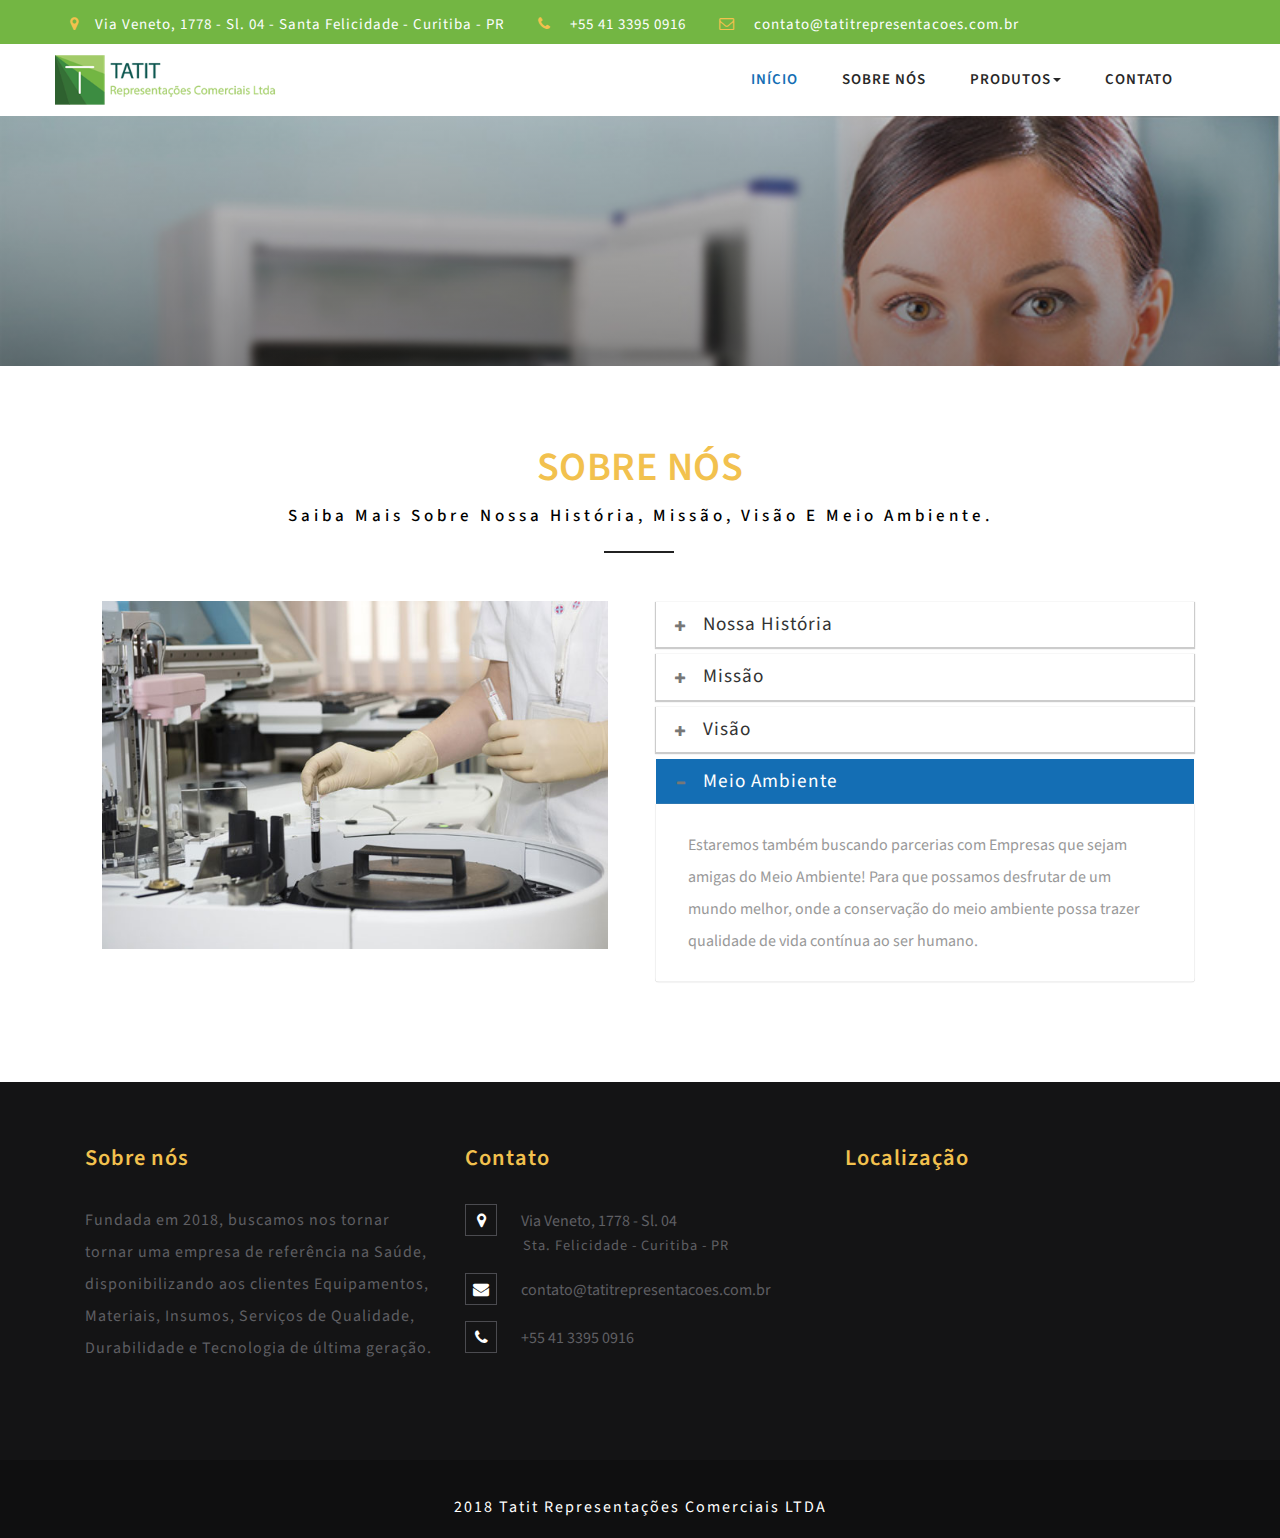
==== commit 54c287b6: "Multiple changes" ====
--- a/about.html
+++ b/about.html
@@ -89,7 +89,7 @@
 									<ul class="dropdown-menu">
 										<li><a href="departments.html">Linha de Produtos</a></li>
 										<li class="divider"></li>
-										<li><a href="gallery.html">Marcas representadas</a></li>
+										<li><a href="partners.html">Marcas representadas</a></li>
 										<!-- <li class="divider"></li> -->
 
 									</ul>
@@ -344,7 +344,7 @@
         </div>
     </div>
     <div class="footer_wthree_agile">
-        <p>2018 Tatit Representações Comerciais LTDA | Design by <a href="http://www.acquaart.com">AcquaArt</a></p>
+        <p>2018 Tatit Representações Comerciais LTDA </p>
     </div>
     <!-- //footer -->
 <!-- //bootstrap-modal-pop-up -->
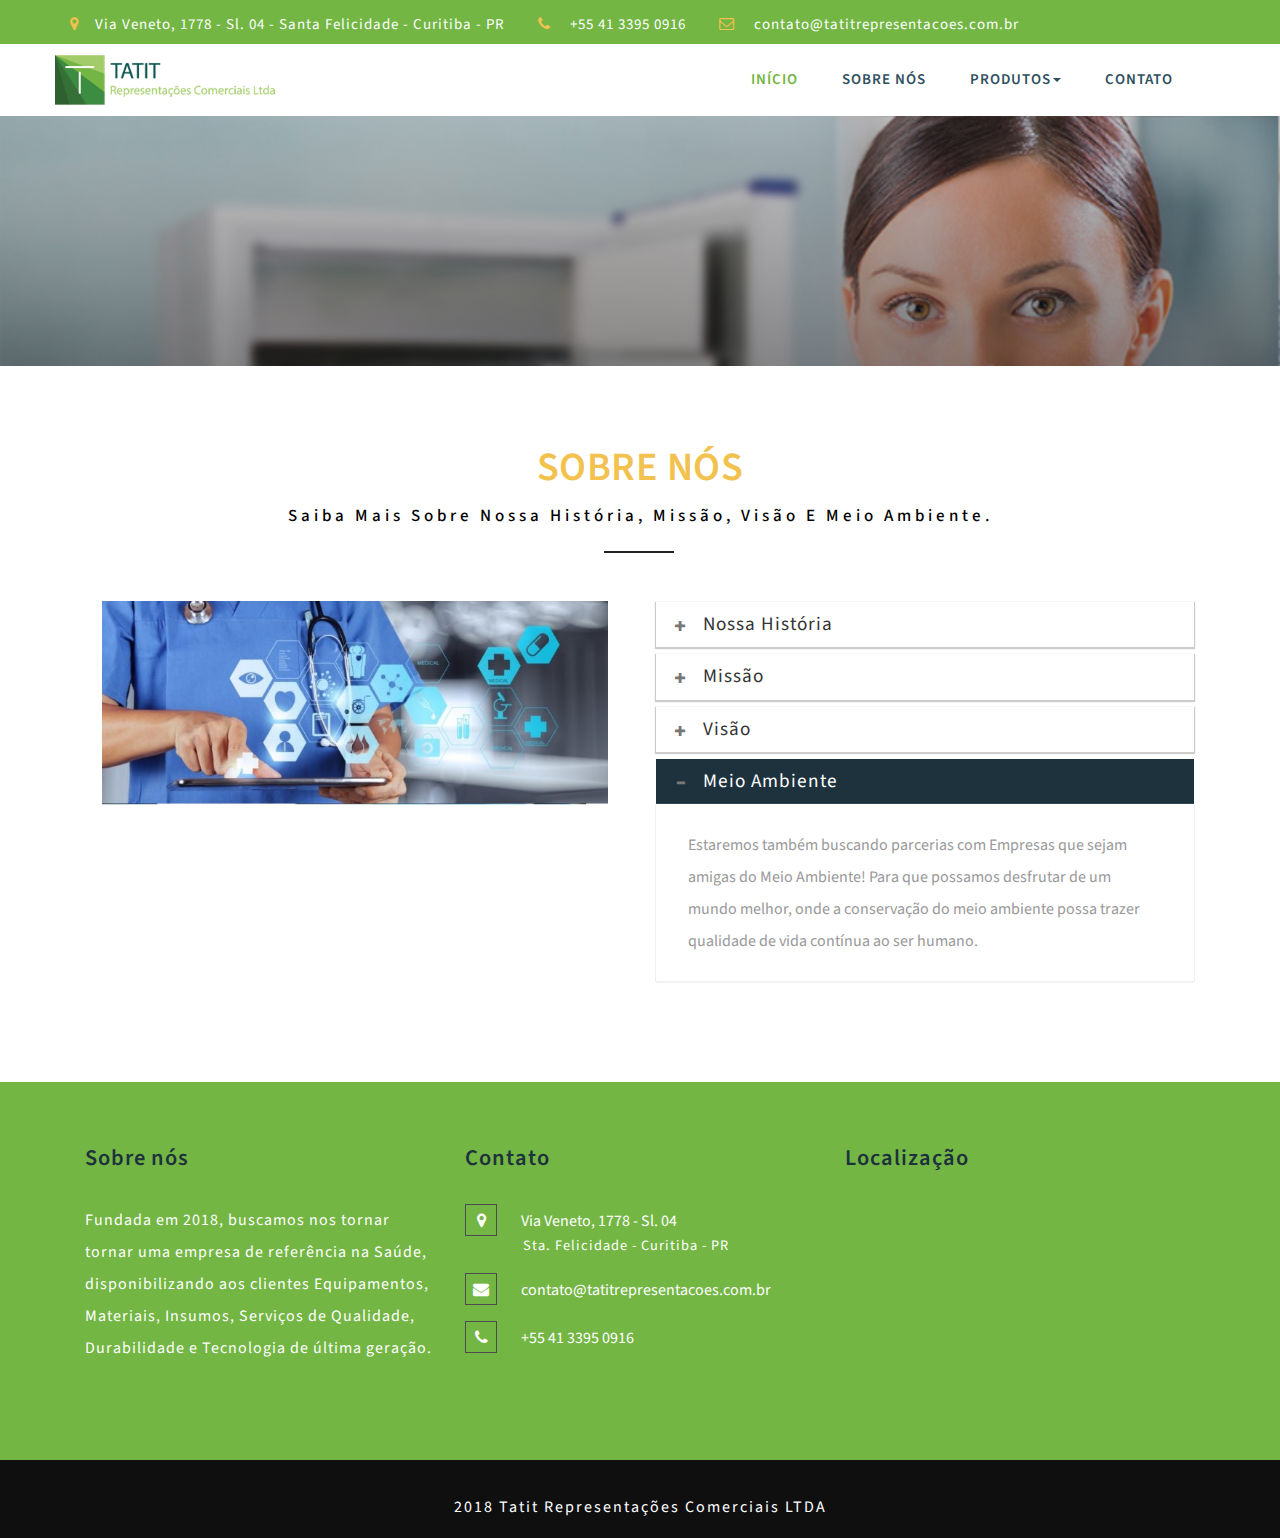
==== commit f02054a0: "Multiple changes" ====
--- a/about.html
+++ b/about.html
@@ -130,14 +130,8 @@
                     <div id="collapseOne" class="panel-collapse collapse" role="tabpanel" aria-labelledby="headingOne" aria-expanded="false"
                             style="height: 0px;">
                         <div class="panel-body panel_text">
-                            Fundada em Janeiro de 2018 a <strong>Tatit Representações Comerciais</strong>
-														buscará se tornar uma empresa de referência na Saúde, disponibilizando aos
-														clientes Equipamentos, Materiais, Insumos e Serviços de Qualidade, Durabilidade
-														e Tecnologia de última geração, mantendo uma Equipe Comercial e Técnica
-														qualificada, para que Profissionais do Setor Saúde possam oferecer Atendimentos
-														dentro dos Padrões estabelecidos pelos Órgãos competentes no ambiente
-														Hospitalar, Laboratórios, Banco de Sangue, Farmácias, e Serviços de Saúde em
-														Geral.
+													Fundada em Janeiro de 2018 a <stong>Tatit Representações Comerciais LTDA</strong> buscará se tornar uma empresa de referência na Saúde, disponibilizando aos clientes Equipamentos, Materiais, Insumos e Serviços de Qualidade, Durabilidade e Tecnologia de última geração, mantendo uma Equipe Comercial e Técnica qualificada, para que Profissionais do Setor Saúde possam oferecer Atendimentos dentro dos Padrões estabelecidos pelos Órgãos competentes no ambiente Hospitalar, Laboratórios, Banco de Sangue, Farmácias e Serviços de Saúde.
+
                         </div>
                     </div>
                 </div>
@@ -179,7 +173,7 @@
                     <div id="collapseThree" class="panel-collapse collapse" role="tabpanel" aria-labelledby="headingThree" aria-expanded="false"
                             style="height: 0px;">
                         <div class="panel-body panel_text">
-                            Teremos como foco principal
+                            Teremos
 														como foco principal oferecer à região
 														Sul do País as melhores tecnologias
 														de mercado para que possamos
@@ -317,8 +311,9 @@
             <div class="col-md-4 footer_grid">
                 <h3>Sobre nós</h3>
                 <p>Fundada em 2018, buscamos nos tornar tornar uma empresa de referência na Saúde, disponibilizando aos
-								clientes Equipamentos, Materiais, Insumos, Serviços de Qualidade, Durabilidade
-								e Tecnologia de última geração.</p>
+				clientes Equipamentos, Materiais, Insumos, Serviços de Qualidade, Durabilidade
+				e Tecnologia de última geração.
+</p>
 
             </div>
             <div class="col-md-4 footer_grid">
--- a/css/style.css
+++ b/css/style.css
@@ -281,7 +281,7 @@
 }
 
 .navbar-default .navbar-nav>li>a {
-    color: #282828;
+    color: #2e4f60;
     letter-spacing: 1px;
     font-weight: 600;
     text-transform: uppercase;
@@ -290,20 +290,20 @@
 }
 
 .navbar-nav>li>a.active {
-	color: #146eb4;
+	color: #73B643;
 	background: none;
 }
 
 .navbar-default .navbar-nav>.open>a,
 .navbar-default .navbar-nav>.open>a:hover,
 .navbar-default .navbar-nav>.open>a:focus {
-	color: #146eb4;
+	color: #33576B;
 	background: none;
 }
 
 .navbar-default .navbar-nav>li>a:hover,
 .navbar-default .navbar-nav>li>a:focus {
-	color: #146eb4;
+	color: #73B643;
 	background: none;
 }
 
@@ -428,7 +428,7 @@
 	display: block;
 	clear: both;
 	line-height: 1.428571429;
-	color: #333;
+	color: #1D323D;
 	white-space: normal;
 }
 
@@ -617,7 +617,6 @@
     font-size: 40px;
     margin-bottom: 1.9em;
     text-align: center;
-    /* color: #F2C14E; */
     color: #F2C14E;
     text-transform: uppercase;
     position: relative;
@@ -816,7 +815,7 @@
 	box-shadow:0px 1px 8px 0px rgba(158, 158, 158, 0.75);
 }
 .grid1:hover {
-    background: #12ccc3;
+    background: #E1EEEF;
 }
 .grid1 h4 {
     font-size: 20px;
@@ -841,7 +840,7 @@
 }
 .grid1 i.fa {
     font-size: 40px;
-    color: #146eb4;
+    color: #2E4F60;
 }
 /* //services */
 /*-- /testimonials --*/
@@ -1055,10 +1054,10 @@
     letter-spacing: 2px;
     font-weight: 600;
     font-size: 18px;
-    color: #146eb4;
+    color: #1D323D;
 }
 a.read-agileits:hover {
-    color: #F2C14E;
+    color: #73B643;
 }
 .icon_info p {
 	color: #666;
@@ -1171,7 +1170,7 @@
     letter-spacing: 1px;
 }
 .teamgrid1 i.fa {
-    color: #ff4c4c;
+    color: #1D323D;
     font-size: 1em;
     padding-right: .5em;
 }
@@ -1245,7 +1244,7 @@
     box-shadow:0px 1px 1px 1px #ccc;
 }
 .panel-title a {
-    background: #146eb4;
+    background: #1D323D;
 	color:#fff;
 	text-decoration: none;
     display: block;
@@ -2036,7 +2035,7 @@
 /*-- footer --*/
 
 .footer_top_agile_w3ls {
-	background: #141415;
+	background: #73B643;
 	padding: 4em 0;
 }
 
@@ -2195,7 +2194,7 @@
 .footer_grid h3,
 .footer_grid_left h3 {
 	font-size: 1.4em;
-	color: #F2C14E;
+	color: #1D323D;
 	position: relative;
 	margin-bottom: 1.5em;
 	font-weight: 600;
@@ -2207,7 +2206,7 @@
 }
 
 .footer_grid p {
-	color: #5f5f63;
+	color: #ffffff;
 	line-height: 2em;
 	margin-bottom: 2em;
 }
@@ -2241,7 +2240,7 @@
 }
 
 .address li {
-	color: #5f5f63;
+	color: #ffffff;
 }
 
 .address li i {
@@ -2262,7 +2261,7 @@
 }
 
 .address li a {
-	color: #5f5f63;
+	color: #ffffff;
 	text-decoration: none;
 }
 
